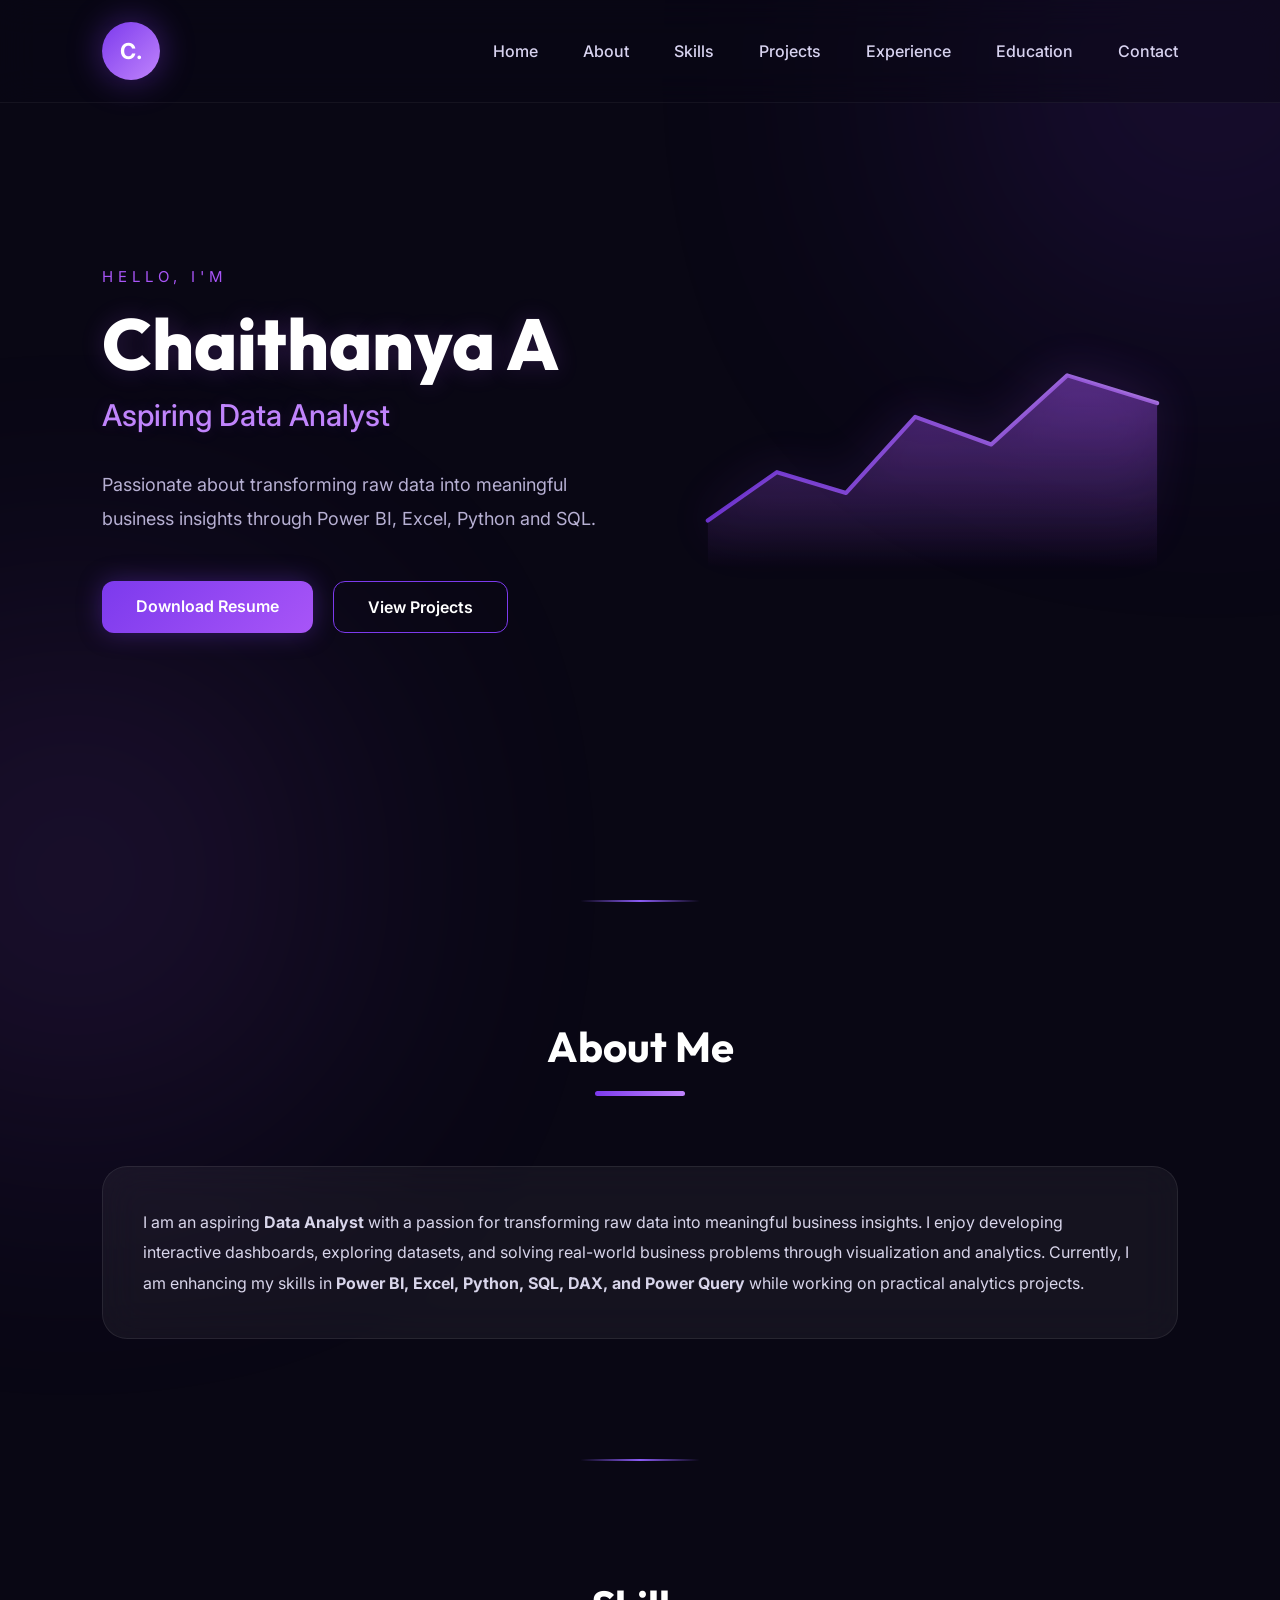
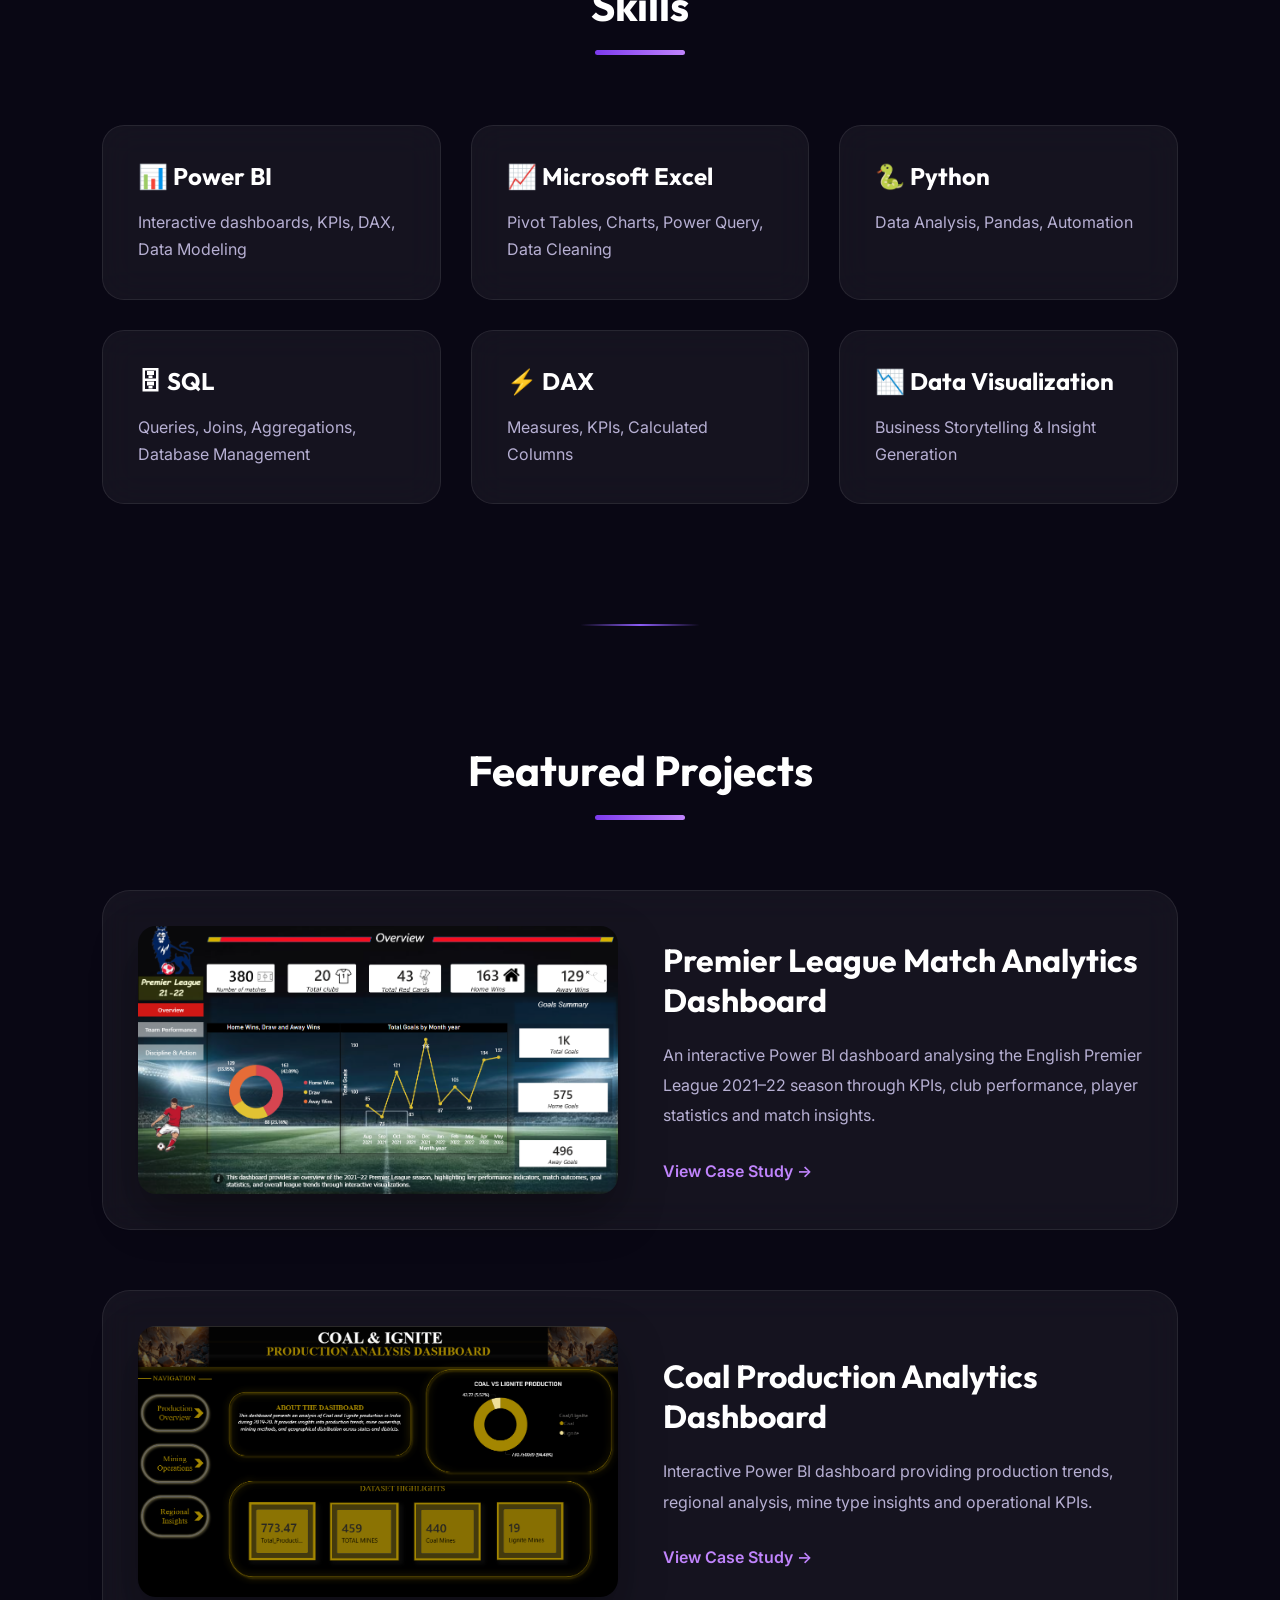
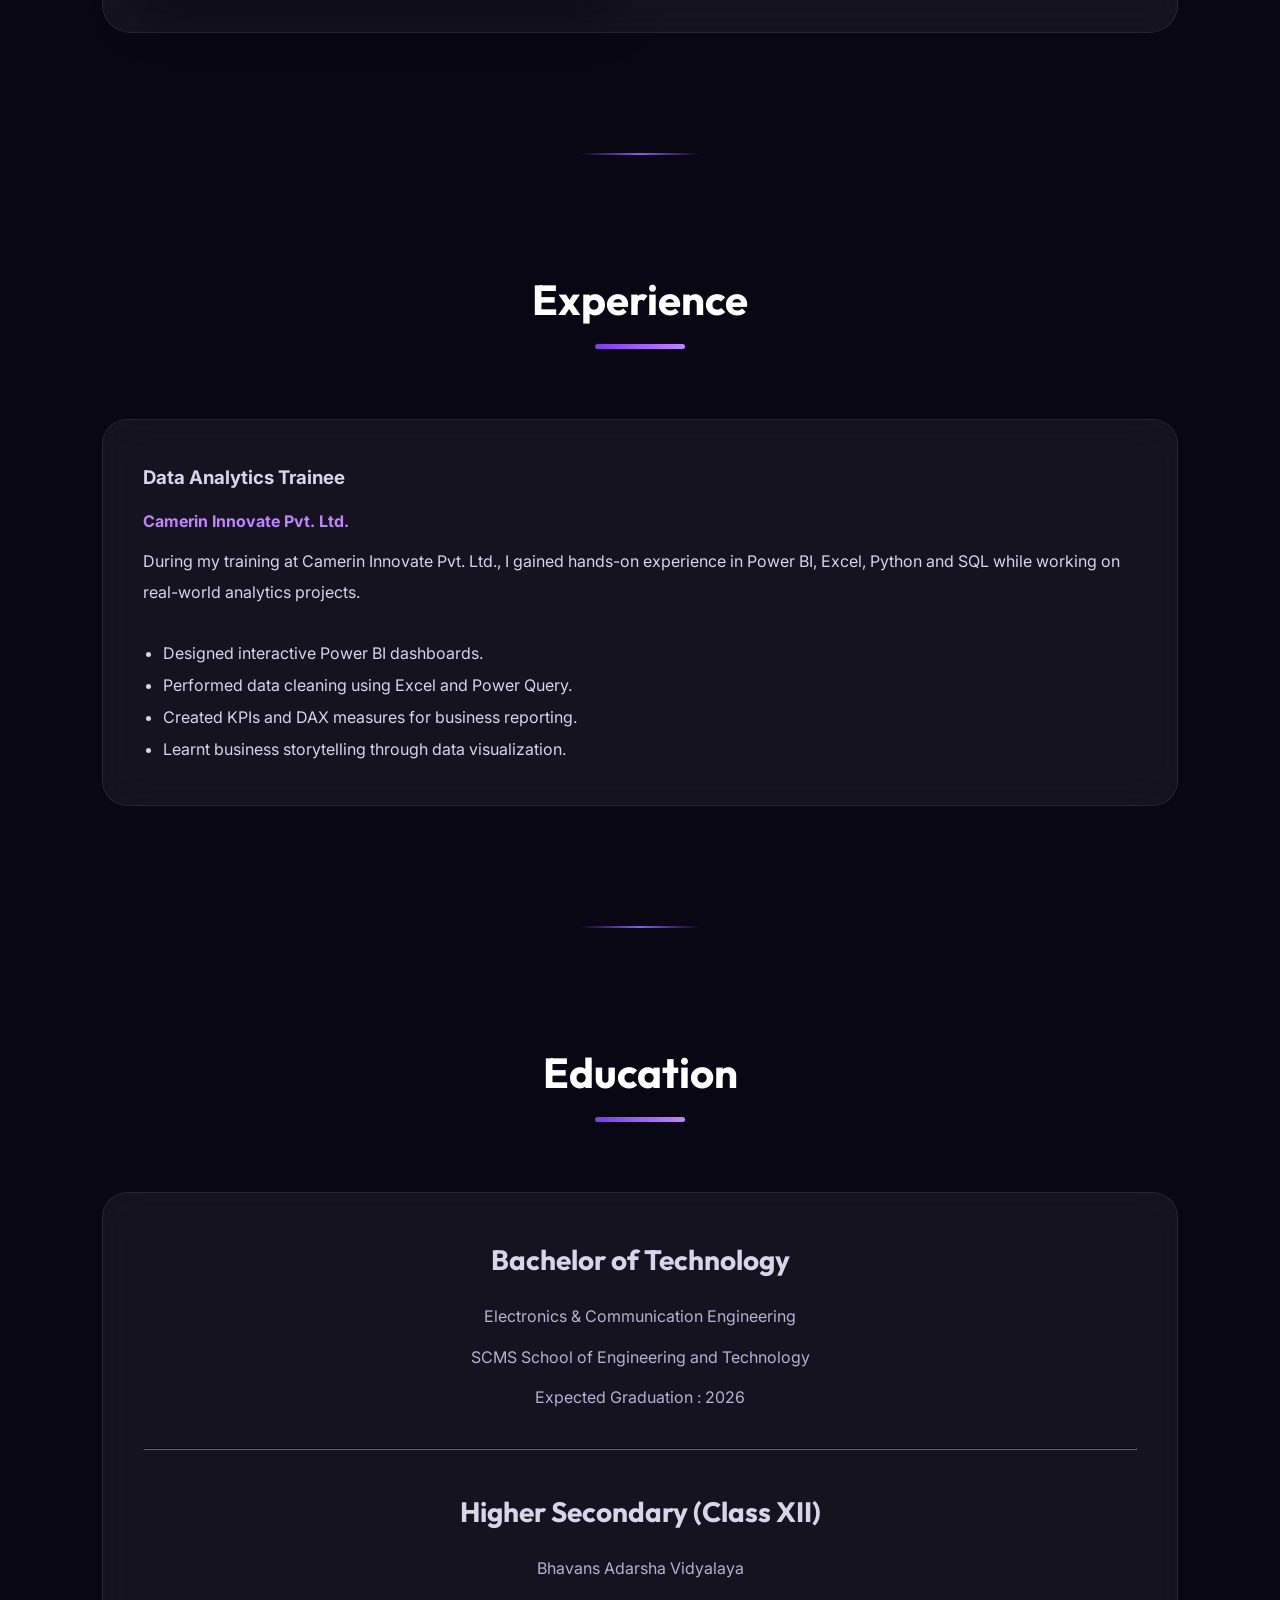
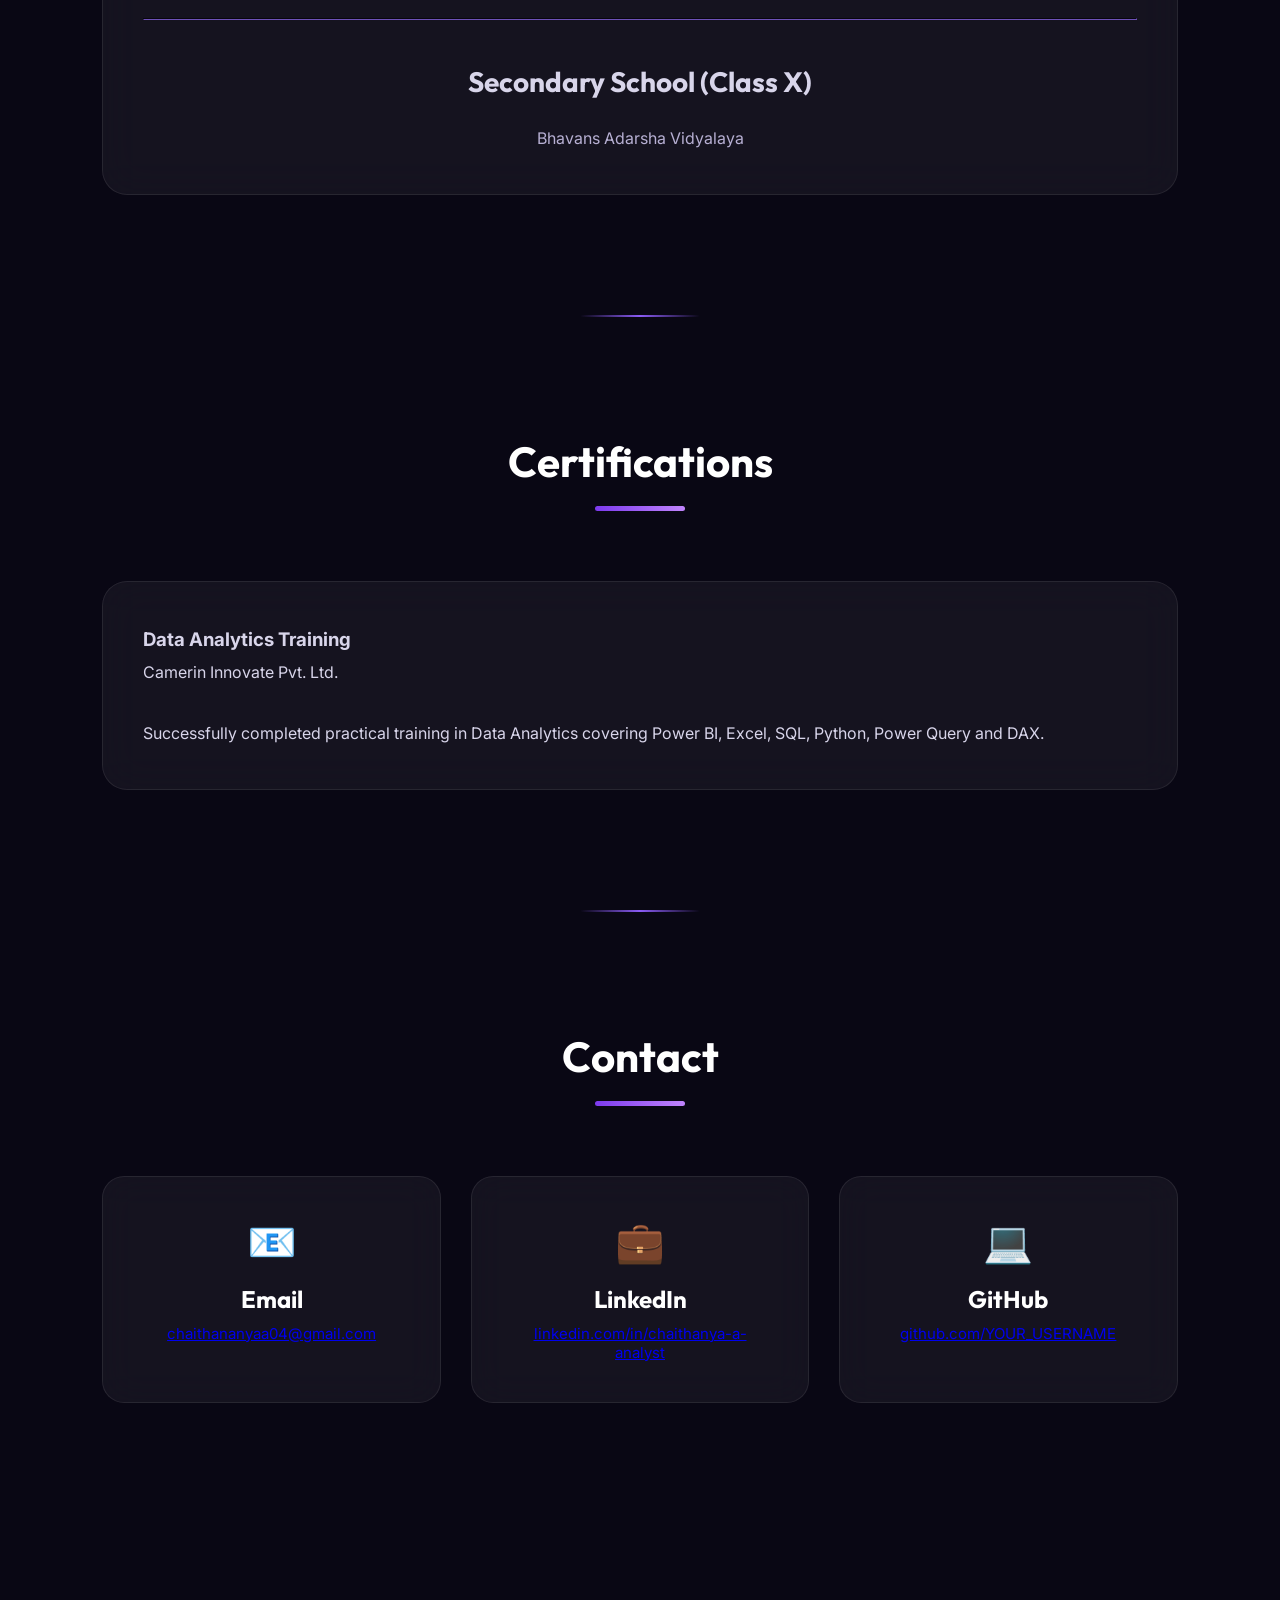
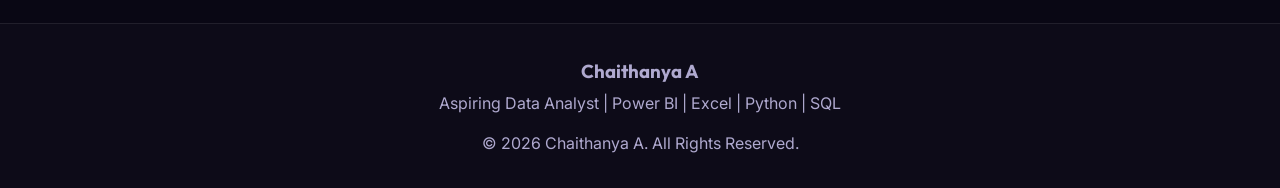
==== index.html @ 8595aa20 "Initial portfolio upload" ====
<!DOCTYPE html>
<html lang="en">

<head>

    <meta charset="UTF-8">
    <meta name="viewport" content="width=device-width, initial-scale=1.0">

    <title>Chaithanya A | Data Analytics Portfolio</title>

    <link rel="stylesheet" href="style.css">

    <link rel="preconnect" href="https://fonts.googleapis.com">
    <link rel="preconnect" href="https://fonts.gstatic.com" crossorigin>

    <link href="https://fonts.googleapis.com/css2?family=Outfit:wght@300;400;500;600;700;800&family=Inter:wght@300;400;500;600&display=swap" rel="stylesheet">

</head>

<body>

    <!-- Background Glow -->

    <div class="bg-glow glow1"></div>
    <div class="bg-glow glow2"></div>

    <!-- ==========================
            NAVIGATION
    =========================== -->

    <nav class="navbar">

        <div class="logo">
            <span>C.</span>
        </div>

        <ul class="nav-links">

            <li><a href="#hero">Home</a></li>

            <li><a href="#about">About</a></li>

            <li><a href="#skills">Skills</a></li>

            <li><a href="#projects">Projects</a></li>

            <li><a href="#experience">Experience</a></li>

            <li><a href="#education">Education</a></li>

            <li><a href="#contact">Contact</a></li>

        </ul>

    </nav>

    <!-- HERO -->

    <section class="hero" id="hero">

        <div class="hero-content">

            <p class="intro">

                HELLO, I'M

            </p>

            <h1>

                Chaithanya A

            </h1>

            <h2>

                Aspiring Data Analyst

            </h2>

            <p class="hero-text">

                Passionate about transforming raw data into meaningful
                business insights through Power BI, Excel, Python and SQL.

            </p>

            <div class="hero-buttons">

                <a href="resume/Resume.pdf" download class="btn-primary">

                    Download Resume

                </a>

                <a href="#projects" class="btn-secondary">

                    View Projects

                </a>

            </div>

        </div>

        <!-- Analytics Graph -->

        <div class="hero-graph">

            <svg viewBox="0 0 700 350">

                <defs>

                    <linearGradient id="lineGradient" x1="0%" y1="0%" x2="100%" y2="0%">

                        <stop offset="0%" stop-color="#7C3AED"/>

                        <stop offset="100%" stop-color="#C084FC"/>

                    </linearGradient>

                    <linearGradient id="areaGradient" x1="0%" y1="0%" x2="0%" y2="100%">

                        <stop offset="0%" stop-color="#A855F7" stop-opacity=".5"/>

                        <stop offset="100%" stop-color="#A855F7" stop-opacity="0"/>

                    </linearGradient>

                </defs>

                <path

                d="M20 280
                L120 210
                L220 240
                L320 130
                L430 170
                L540 70
                L670 110"

                fill="none"

                stroke="url(#lineGradient)"

                stroke-width="6"

                stroke-linecap="round"

                stroke-linejoin="round"/>

                <path

                d="M20 280
                L120 210
                L220 240
                L320 130
                L430 170
                L540 70
                L670 110
                L670 350
                L20 350
                Z"

                fill="url(#areaGradient)"/>

            </svg>

        </div>

    </section>
        <!-- ==========================
            ABOUT
    =========================== -->

    <section class="section" id="about">

        <h2 class="section-title">
            About Me
        </h2>

        <div class="glass-card">

            <p>

                I am an aspiring <strong>Data Analyst</strong> with a passion for
                transforming raw data into meaningful business insights. I enjoy
                developing interactive dashboards, exploring datasets, and solving
                real-world business problems through visualization and analytics.

                Currently, I am enhancing my skills in <strong>Power BI, Excel,
                Python, SQL, DAX, and Power Query</strong> while working on
                practical analytics projects.

            </p>

        </div>

    </section>



    <!-- ==========================
            SKILLS
    =========================== -->

    <section class="section" id="skills">

        <h2 class="section-title">

            Skills

        </h2>

        <div class="skills-grid">

            <div class="skill-card">

                <h3>📊 Power BI</h3>

                <p>

                    Interactive dashboards, KPIs, DAX, Data Modeling

                </p>

            </div>

            <div class="skill-card">

                <h3>📈 Microsoft Excel</h3>

                <p>

                    Pivot Tables, Charts, Power Query, Data Cleaning

                </p>

            </div>

            <div class="skill-card">

                <h3>🐍 Python</h3>

                <p>

                    Data Analysis, Pandas, Automation

                </p>

            </div>

            <div class="skill-card">

                <h3>🗄 SQL</h3>

                <p>

                    Queries, Joins, Aggregations, Database Management

                </p>

            </div>

            <div class="skill-card">

                <h3>⚡ DAX</h3>

                <p>

                    Measures, KPIs, Calculated Columns

                </p>

            </div>

            <div class="skill-card">

                <h3>📉 Data Visualization</h3>

                <p>

                    Business Storytelling & Insight Generation

                </p>

            </div>

        </div>

    </section>



    <!-- ==========================
            PROJECTS
    =========================== -->

    <section class="section" id="projects">

        <h2 class="section-title">

            Featured Projects

        </h2>

        <div class="projects">

            <!-- Premier League -->

            <div class="project-card">

                <img src="images/p11.png" alt="Premier League Dashboard">

                <div class="project-content">

                    <h3>

                        Premier League Match Analytics Dashboard

                    </h3>

                    <p>

                        An interactive Power BI dashboard analysing the English
                        Premier League 2021–22 season through KPIs, club
                        performance, player statistics and match insights.

                    </p>

                    <a href="premier.html">

                        View Case Study →

                    </a>

                </div>

            </div>



            <!-- Coal Dashboard -->

            <div class="project-card">

                <img src="images/p21.png" alt="Coal Dashboard">

                <div class="project-content">

                    <h3>

                        Coal Production Analytics Dashboard

                    </h3>

                    <p>

                        Interactive Power BI dashboard providing production
                        trends, regional analysis, mine type insights and
                        operational KPIs.

                    </p>

                    <a href="coal.html">

                        View Case Study →

                    </a>

                </div>

            </div>

        </div>

    </section>
        <!-- ==========================
            EXPERIENCE
    =========================== -->

    <section class="section" id="experience">

        <h2 class="section-title">
            Experience
        </h2>

        <div class="glass-card">

            <h3>Data Analytics Trainee</h3>

            <h4 style="color:#C084FC; margin:10px 0;">
                Camerin Innovate Pvt. Ltd.
            </h4>

            <p>

                During my training at Camerin Innovate Pvt. Ltd., I gained hands-on
                experience in Power BI, Excel, Python and SQL while working on
                real-world analytics projects.

            </p>

            <br>

            <ul style="line-height:2; padding-left:20px;">

                <li>Designed interactive Power BI dashboards.</li>

                <li>Performed data cleaning using Excel and Power Query.</li>

                <li>Created KPIs and DAX measures for business reporting.</li>

                <li>Learnt business storytelling through data visualization.</li>

            </ul>

        </div>

    </section>



    <!-- ==========================
            EDUCATION
    =========================== -->

    <section class="section" id="education">

        <h2 class="section-title">
            Education
        </h2>

        <div class="glass-card">

            <h3>Bachelor of Technology</h3>

            <p>
                Electronics & Communication Engineering
            </p>

            <p>
                SCMS School of Engineering and Technology
            </p>

            <p>
                Expected Graduation : 2026
            </p>

            <hr style="margin:35px 0; border-color:#3b2c63;">

            <h3>Higher Secondary (Class XII)</h3>

            <p>
                Bhavans Adarsha Vidyalaya
            </p>

            <hr style="margin:35px 0; border-color:#3b2c63;">

            <h3>Secondary School (Class X)</h3>

            <p>
                Bhavans Adarsha Vidyalaya
            </p>

        </div>

    </section>



    <!-- ==========================
            CERTIFICATIONS
    =========================== -->

    <section class="section" id="certifications">

        <h2 class="section-title">
            Certifications
        </h2>

        <div class="glass-card">

            <h3>Data Analytics Training</h3>

            <p>
                Camerin Innovate Pvt. Ltd.
            </p>

            <br>

            <p>

                Successfully completed practical training in Data Analytics
                covering Power BI, Excel, SQL, Python,
                Power Query and DAX.

            </p>

        </div>

    </section>



    <!-- ==========================
            CONTACT
    =========================== -->

    <section class="section" id="contact">

        <h2 class="section-title">
            Contact
        </h2>

        <div class="contact-grid">

            <div class="contact-card">

                📧

                <h3>Email</h3>

                <p>

                    <a href="mailto:chaithananyaa04@gmail.com">

                        chaithananyaa04@gmail.com

                    </a>

                </p>

            </div>

            <div class="contact-card">

                💼

                <h3>LinkedIn</h3>

                <p>

                    <a href="https://www.linkedin.com/in/chaithanya-a-analyst"
                       target="_blank">

                        linkedin.com/in/chaithanya-a-analyst

                    </a>

                </p>

            </div>

            <div class="contact-card">

                💻

                <h3>GitHub</h3>

                <p>

                    <a href="https://github.com/YOUR_USERNAME"
                       target="_blank">

                        github.com/YOUR_USERNAME

                    </a>

                </p>

            </div>

        </div>

    </section>



    <!-- ==========================
            FOOTER
    =========================== -->

    <footer>

        <h3 style="font-family:'Outfit',sans-serif; margin-bottom:10px;">

            Chaithanya A

        </h3>

        <p>

            Aspiring Data Analyst | Power BI | Excel | Python | SQL

        </p>

        <br>

        <p>

            © 2026 Chaithanya A. All Rights Reserved.

        </p>

    </footer>

    <script src="script.js"></script>

</body>

</html>
---- style.css ----
/* ===========================
   GOOGLE FONT RESET
=========================== */

*{
    margin:0;
    padding:0;
    box-sizing:border-box;
}

html{
    scroll-behavior:smooth;
}

body{

    font-family:'Inter',sans-serif;

    background:#090714;

    color:#ffffff;

    overflow-x:hidden;

    position:relative;

}


/* ===========================
   CUSTOM SCROLLBAR
=========================== */

::-webkit-scrollbar{

    width:10px;

}

::-webkit-scrollbar-track{

    background:#0d0818;

}

::-webkit-scrollbar-thumb{

    background:#7C3AED;

    border-radius:20px;

}

::-webkit-scrollbar-thumb:hover{

    background:#A855F7;

}


/* ===========================
   BACKGROUND GLOW
=========================== */

.bg-glow{

    position:fixed;

    border-radius:50%;

    filter:blur(150px);

    opacity:.18;

    z-index:-2;

}

.glow1{

    width:500px;

    height:500px;

    background:#7C3AED;

    top:-180px;

    right:-180px;

}

.glow2{

    width:450px;

    height:450px;

    background:#A855F7;

    bottom:-200px;

    left:-150px;

}


/* ===========================
   NAVBAR
=========================== */

.navbar{

    position:fixed;

    top:0;

    left:0;

    width:100%;

    padding:22px 8%;

    display:flex;

    justify-content:space-between;

    align-items:center;

    backdrop-filter:blur(18px);

    background:rgba(9,7,20,.45);

    border-bottom:1px solid rgba(255,255,255,.05);

    z-index:999;

}

.logo{

    width:58px;

    height:58px;

    border-radius:50%;

    display:flex;

    justify-content:center;

    align-items:center;

    font-size:22px;

    font-weight:700;

    color:white;

    background:linear-gradient(135deg,#7C3AED,#C084FC);

    box-shadow:

    0 0 35px rgba(124,58,237,.45);

}

.nav-links{

    display:flex;

    gap:45px;

    list-style:none;

}

.nav-links a{

    color:#d8d3f0;

    text-decoration:none;

    font-weight:500;

    transition:.35s;

}

.nav-links a:hover{

    color:#C084FC;

}


/* ===========================
   HERO
=========================== */

.hero{

    min-height:100vh;

    display:flex;

    justify-content:space-between;

    align-items:center;

    padding:0 8%;

    position:relative;

}

.hero-content{

    width:48%;

}

.intro{

    color:#A855F7;

    letter-spacing:5px;

    margin-bottom:20px;

    font-size:15px;

}

.hero h1{

    font-family:'Outfit',sans-serif;

    font-size:72px;

    font-weight:800;

    line-height:1.05;

}

.hero h2{

    margin-top:15px;

    font-size:30px;

    color:#C084FC;

    font-weight:500;

}

.hero-text{

    margin-top:35px;

    color:#B7B0D3;

    line-height:1.9;

    font-size:18px;

    max-width:550px;

}


/* ===========================
   BUTTONS
=========================== */

.hero-buttons{

    display:flex;

    gap:20px;

    margin-top:45px;

}

.btn-primary{

    text-decoration:none;

    padding:15px 34px;

    border-radius:12px;

    color:white;

    font-weight:600;

    background:linear-gradient(135deg,#7C3AED,#A855F7);

    transition:.35s;

    box-shadow:

    0 0 25px rgba(124,58,237,.35);

}

.btn-primary:hover{

    transform:translateY(-6px);

    box-shadow:

    0 0 45px rgba(124,58,237,.6);

}

.btn-secondary{

    text-decoration:none;

    padding:15px 34px;

    border-radius:12px;

    color:white;

    font-weight:600;

    border:1px solid #7C3AED;

    transition:.35s;

}

.btn-secondary:hover{

    background:#7C3AED;

    transform:translateY(-6px);

}


/* ===========================
   ANALYTICS GRAPH
=========================== */

.hero-graph{

    width:45%;

    animation:float 6s ease-in-out infinite;

}

.hero-graph svg{

    width:100%;

    opacity:.85;

    filter:

    drop-shadow(0 0 25px rgba(168,85,247,.4));

}


/* ===========================
   GLASS CARD
=========================== */

.glass-card{

    background:rgba(255,255,255,.05);

    border:1px solid rgba(255,255,255,.08);

    backdrop-filter:blur(20px);

    border-radius:25px;

    padding:40px;

    color:#D8D5EA;

    line-height:1.9;

    transition:.4s;

}

.glass-card:hover{

    transform:translateY(-10px);

    border-color:#A855F7;

    box-shadow:

    0 0 35px rgba(124,58,237,.25);

}


/* ===========================
   SECTION
=========================== */

.section{

    padding:120px 8%;

}

.section-title{

    text-align:center;

    font-size:42px;

    font-family:'Outfit',sans-serif;

    margin-bottom:70px;

    position:relative;

}

.section-title::after{

    content:"";

    width:90px;

    height:5px;

    border-radius:30px;

    background:linear-gradient(to right,#7C3AED,#C084FC);

    display:block;

    margin:18px auto;

}


/* ===========================
   FLOAT ANIMATION
=========================== */

@keyframes float{

0%{

transform:translateY(0px);

}

50%{

transform:translateY(-18px);

}

100%{

transform:translateY(0px);

}

}
/* ==========================================
        PART 2B
   Skills | Projects | Contact | Footer
==========================================*/


/*=========================
        SKILLS
==========================*/

.skills-grid{

    display:grid;

    grid-template-columns:repeat(auto-fit,minmax(260px,1fr));

    gap:30px;

    margin-top:40px;

}

.skill-card{

    background:rgba(255,255,255,.05);

    backdrop-filter:blur(18px);

    border:1px solid rgba(255,255,255,.08);

    border-radius:22px;

    padding:35px;

    transition:.4s;

    cursor:pointer;

}

.skill-card:hover{

    transform:translateY(-12px);

    border-color:#A855F7;

    box-shadow:
    0 0 35px rgba(168,85,247,.25);

}

.skill-card h3{

    font-family:'Outfit',sans-serif;

    font-size:24px;

    margin-bottom:18px;

}

.skill-card p{

    color:#B7B0D3;

    line-height:1.7;

}


/*=========================
      PROJECT SECTION
==========================*/

.projects{

    display:flex;

    flex-direction:column;

    gap:60px;

}

.project-card{

    display:grid;

    grid-template-columns:1fr 1fr;

    gap:45px;

    align-items:center;

    background:rgba(255,255,255,.05);

    backdrop-filter:blur(18px);

    border:1px solid rgba(255,255,255,.08);

    border-radius:28px;

    padding:35px;

    transition:.45s;

}

.project-card:hover{

    transform:translateY(-10px);

    border-color:#8B5CF6;

    box-shadow:
    0 0 40px rgba(124,58,237,.22);

}

.project-card img{

    width:100%;

    border-radius:18px;

    transition:.5s;

}

.project-card:hover img{

    transform:scale(1.03);

}

.project-content h3{

    font-size:32px;

    font-family:'Outfit',sans-serif;

    margin-bottom:20px;

}

.project-content p{

    color:#B7B0D3;

    line-height:1.9;

    margin-bottom:30px;

}

.project-content a{

    display:inline-block;

    text-decoration:none;

    color:#C084FC;

    font-weight:600;

    transition:.3s;

}

.project-content a:hover{

    color:white;

    transform:translateX(8px);

}


/*=========================
      EDUCATION
==========================*/

#education .glass-card{

    text-align:center;

}

#education h3{

    font-size:28px;

    margin-bottom:15px;

    font-family:'Outfit',sans-serif;

}

#education p{

    color:#B7B0D3;

    margin-top:10px;

}


/*=========================
      CONTACT
==========================*/

.contact-grid{

    display:grid;

    grid-template-columns:repeat(auto-fit,minmax(250px,1fr));

    gap:30px;

}

.contact-card{

    background:rgba(255,255,255,.05);

    border:1px solid rgba(255,255,255,.08);

    backdrop-filter:blur(18px);

    border-radius:22px;

    padding:40px;

    text-align:center;

    transition:.4s;

    font-size:40px;

}

.contact-card:hover{

    transform:translateY(-10px);

    border-color:#A855F7;

    box-shadow:
    0 0 30px rgba(124,58,237,.3);

}

.contact-card h3{

    margin-top:18px;

    margin-bottom:10px;

    font-family:'Outfit',sans-serif;

    font-size:24px;

}

.contact-card p{

    font-size:15px;

    color:#B7B0D3;

    word-break:break-word;

}


/*=========================
        FOOTER
==========================*/

footer{

    margin-top:100px;

    padding:35px;

    text-align:center;

    border-top:1px solid rgba(255,255,255,.08);

    color:#AFA9CF;

    background:rgba(255,255,255,.02);

}


/*=========================
      IMAGE EFFECTS
==========================*/

img{

    max-width:100%;

    display:block;

}


/*=========================
      SELECTION COLOR
==========================*/

::selection{

    background:#A855F7;

    color:white;

}
/*==========================================
            PART 2C
Responsive | Animations | Final Polish
==========================================*/


/*=========================
      FADE IN ANIMATION
==========================*/

.fade-in{

    opacity:0;

    transform:translateY(40px);

    transition:1s ease;

}

.fade-in.show{

    opacity:1;

    transform:translateY(0);

}


/*=========================
      HOVER EFFECTS
==========================*/

.skill-card,
.project-card,
.contact-card,
.glass-card{

    transition:
    transform .45s ease,
    box-shadow .45s ease,
    border-color .45s ease;

}

.project-card:hover{

    transform:translateY(-12px) scale(1.01);

}

.skill-card:hover{

    transform:translateY(-12px);

}

.contact-card:hover{

    transform:translateY(-10px);

}

.glass-card:hover{

    transform:translateY(-10px);

}


/*=========================
      NAVBAR EFFECT
==========================*/

.navbar{

    transition:
    background .4s,
    padding .4s,
    box-shadow .4s;

}

.navbar.scrolled{

    background:rgba(12,10,26,.9);

    box-shadow:
    0 10px 30px rgba(0,0,0,.35);

}


/*=========================
      BUTTON EFFECTS
==========================*/

.btn-primary,
.btn-secondary{

    position:relative;

    overflow:hidden;

}

.btn-primary::before,
.btn-secondary::before{

    content:"";

    position:absolute;

    width:0;

    height:100%;

    top:0;

    left:0;

    background:rgba(255,255,255,.12);

    transition:.45s;

}

.btn-primary:hover::before,
.btn-secondary:hover::before{

    width:100%;

}


/*=========================
      IMAGE SHADOW
==========================*/

.project-card img{

    box-shadow:

    0 20px 45px rgba(0,0,0,.35);

}


/*=========================
      SECTION SPACING
==========================*/

.section{

    position:relative;

}

.section::before{

    content:"";

    position:absolute;

    top:0;

    left:50%;

    transform:translateX(-50%);

    width:120px;

    height:2px;

    background:linear-gradient(

        to right,

        transparent,

        #8B5CF6,

        transparent

    );

}


/*=========================
      HERO GLOW
==========================*/

.hero h1{

    text-shadow:

    0 0 25px rgba(168,85,247,.2);

}

.hero h2{

    text-shadow:

    0 0 15px rgba(168,85,247,.15);

}


/*=========================
      LINK EFFECT
==========================*/

a{

    transition:.3s;

}


/*=========================
      MOBILE
==========================*/

@media(max-width:1100px){

.hero{

flex-direction:column;

justify-content:center;

text-align:center;

padding-top:120px;

}

.hero-content{

width:100%;

}

.hero-graph{

width:90%;

margin-top:70px;

}

.hero-buttons{

justify-content:center;

}

.project-card{

grid-template-columns:1fr;

}

.nav-links{

gap:20px;

}

}


@media(max-width:768px){

.navbar{

padding:18px 6%;

}

.nav-links{

display:none;

}

.hero h1{

font-size:48px;

}

.hero h2{

font-size:24px;

}

.hero-text{

font-size:16px;

}

.section{

padding:90px 6%;

}

.section-title{

font-size:34px;

}

.skills-grid{

grid-template-columns:1fr;

}

.contact-grid{

grid-template-columns:1fr;

}

.project-content h3{

font-size:26px;

}

}


@media(max-width:500px){

.hero h1{

font-size:38px;

}

.hero-buttons{

flex-direction:column;

}

.btn-primary,
.btn-secondary{

text-align:center;

width:100%;

}

.logo{

width:48px;

height:48px;

font-size:18px;

}

}


/*=========================
      SMOOTH GRAPH
==========================*/

.hero-graph path{

animation:graphFloat 7s ease-in-out infinite;

transform-origin:center;

}

@keyframes graphFloat{

0%{

transform:translateY(0px);

}

50%{

transform:translateY(-10px);

}

100%{

transform:translateY(0px);

}

}


/*=========================
      FINAL GLOW
==========================*/

.project-card:hover,
.skill-card:hover,
.contact-card:hover{

box-shadow:

0 0 40px rgba(168,85,247,.25),

0 0 80px rgba(168,85,247,.08);

}
/* ==========================
      PROJECT IMAGE
========================== */

.project-image{

    width:100%;

    border-radius:22px;

    margin:30px 0;

    border:2px solid rgba(255,255,255,.08);

    box-shadow:0 20px 50px rgba(0,0,0,.45);

    transition:.4s;

}

.project-image:hover{

    transform:scale(1.01);

    box-shadow:0 0 35px rgba(168,85,247,.3);

}
/* ==========================
   PROJECT SKILLS
========================== */

.project-skills-grid{

    display:grid;

    grid-template-columns:repeat(auto-fit,minmax(280px,1fr));

    gap:25px;

    margin-top:30px;

}

.project-skill-card{

    background:rgba(255,255,255,.05);

    border:1px solid rgba(255,255,255,.08);

    backdrop-filter:blur(18px);

    border-radius:18px;

    padding:30px;

    transition:.35s;

}

.project-skill-card:hover{

    transform:translateY(-8px);

    border-color:#A855F7;

}

.project-skill-card h3{

    font-size:24px;

    margin-bottom:15px;

    font-family:'Outfit',sans-serif;

    color:white;

}

.project-skill-card p{

    font-size:16px;

    line-height:1.8;

    color:#BDB6D8;

    font-weight:400;

}
.project-info{

display:grid;

grid-template-columns:repeat(4,1fr);

gap:25px;

text-align:center;

}

.project-info h4{

color:#C084FC;

margin-bottom:10px;

}

.project-info p{

color:white;

font-size:18px;

}
/* =====================================
        PROJECT HERO
===================================== */

.project-header{

text-align:center;

margin-top:40px;

margin-bottom:10px;

}

.project-header h1{

font-size:56px;

font-family:'Outfit',sans-serif;

font-weight:700;

margin:25px 0 15px;

line-height:1.2;

}

.project-subtitle{

font-size:20px;

color:#C7BEE8;

letter-spacing:1px;

margin-bottom:30px;

}

.project-badge{

display:inline-block;

padding:10px 22px;

background:rgba(124,58,237,.18);

border:1px solid #7C3AED;

border-radius:50px;

color:#C084FC;

font-size:14px;

font-weight:600;

letter-spacing:2px;

}

.project-divider{

width:180px;

height:4px;

margin:0 auto;

border-radius:50px;

background:linear-gradient(

90deg,

#7C3AED,

#C084FC

);

box-shadow:0 0 20px rgba(124,58,237,.5);

margin-top:25px;

}
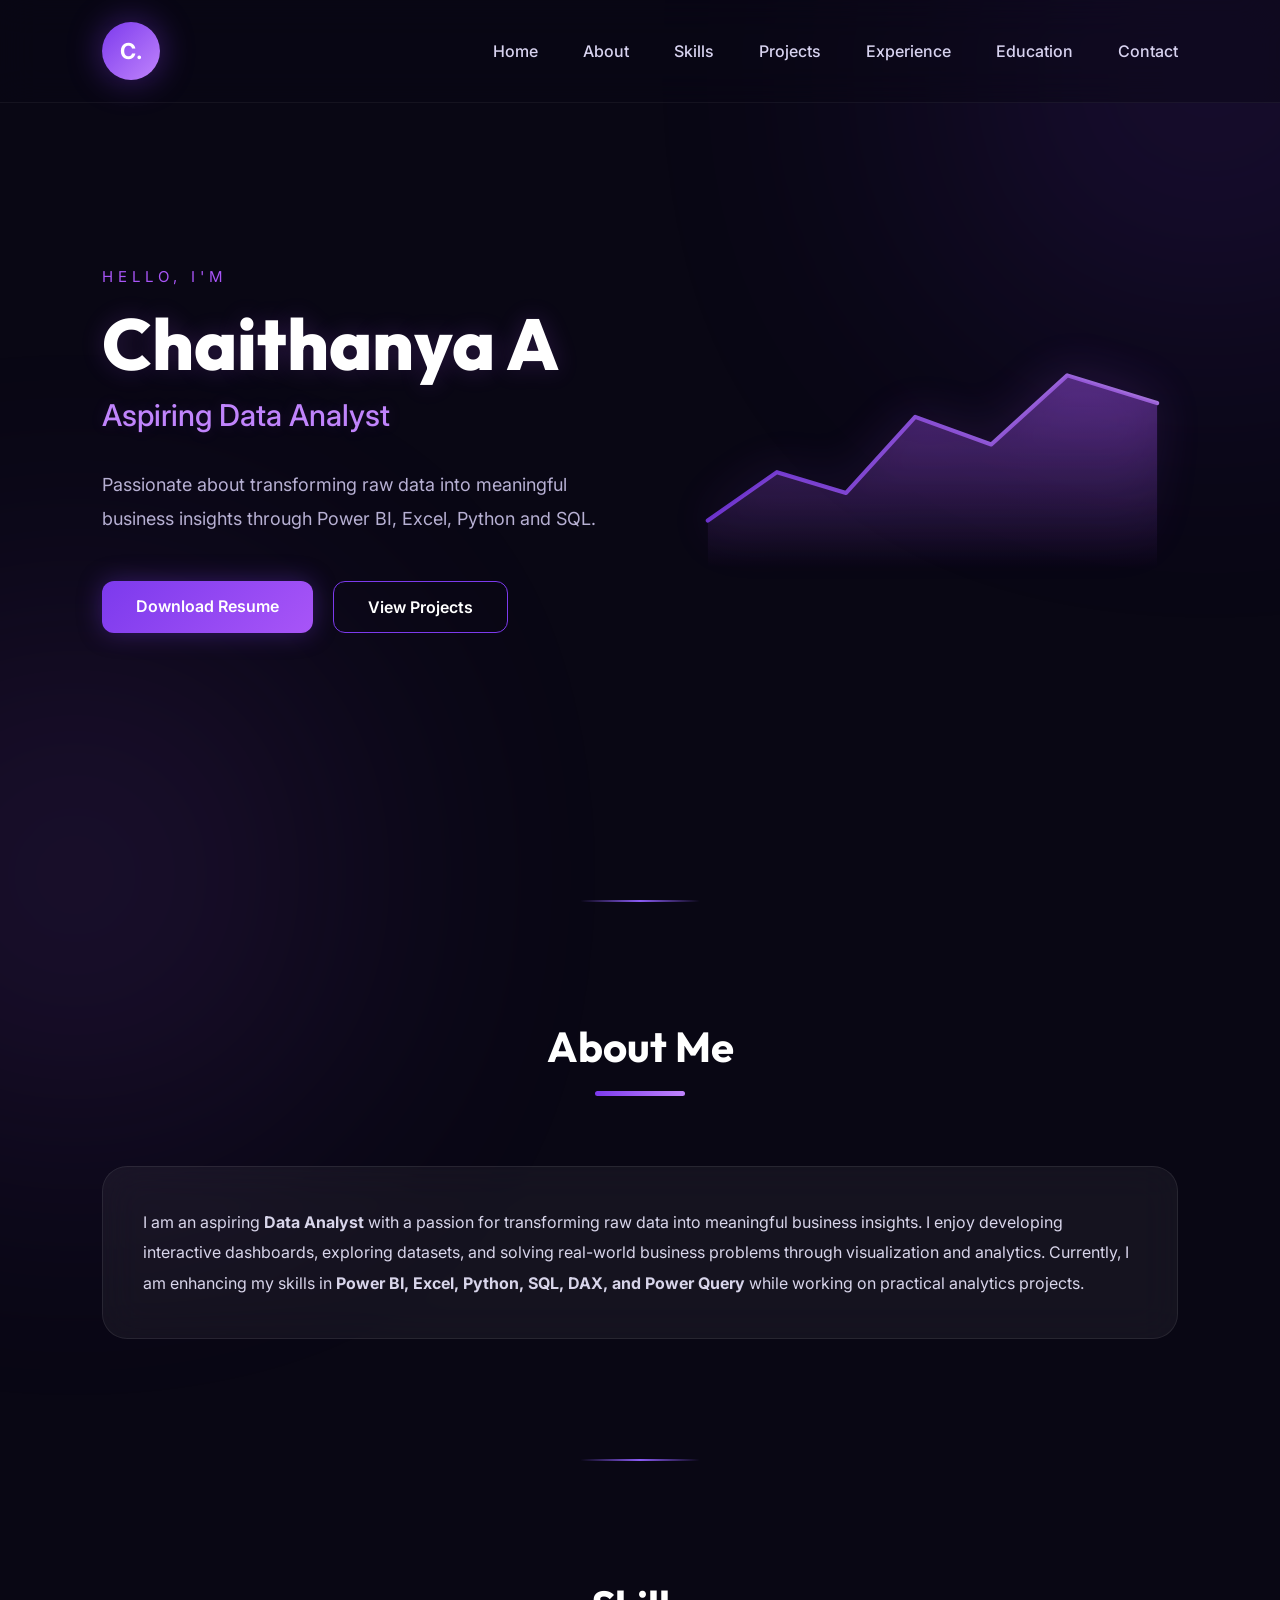
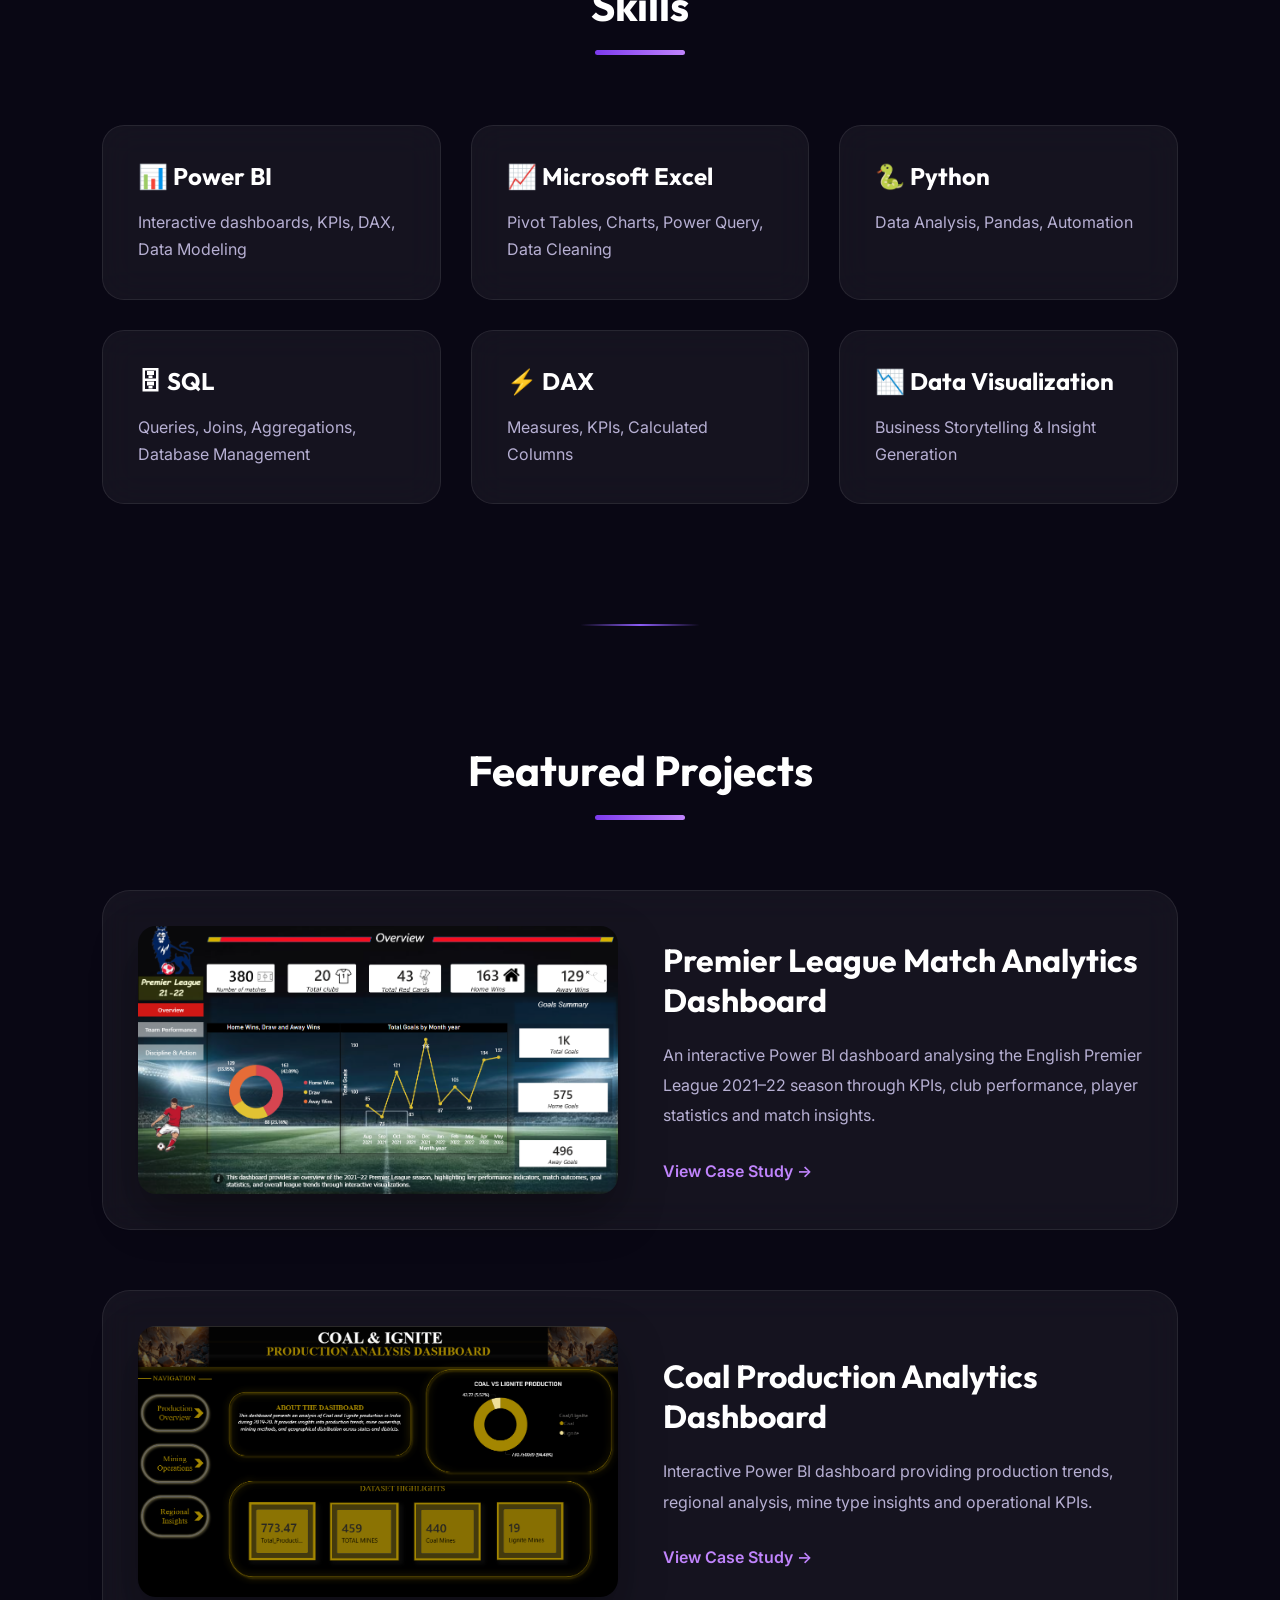
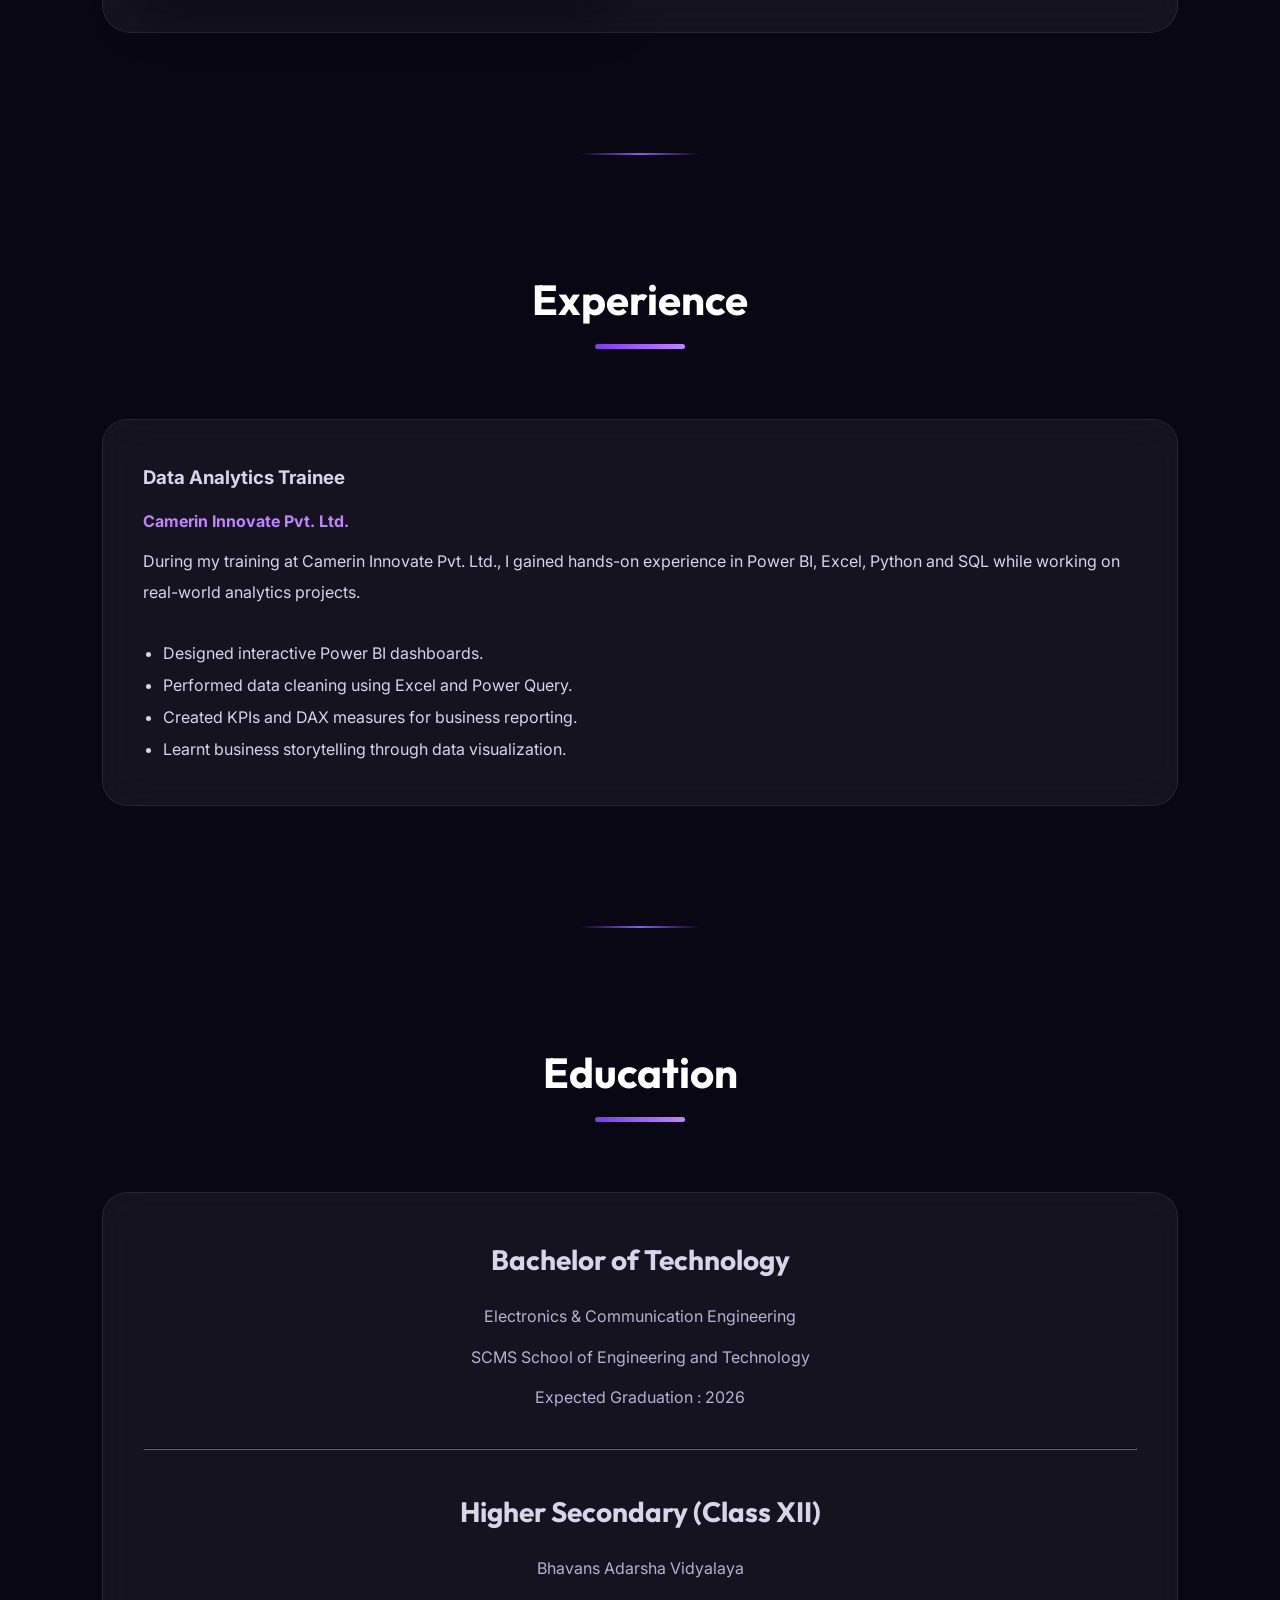
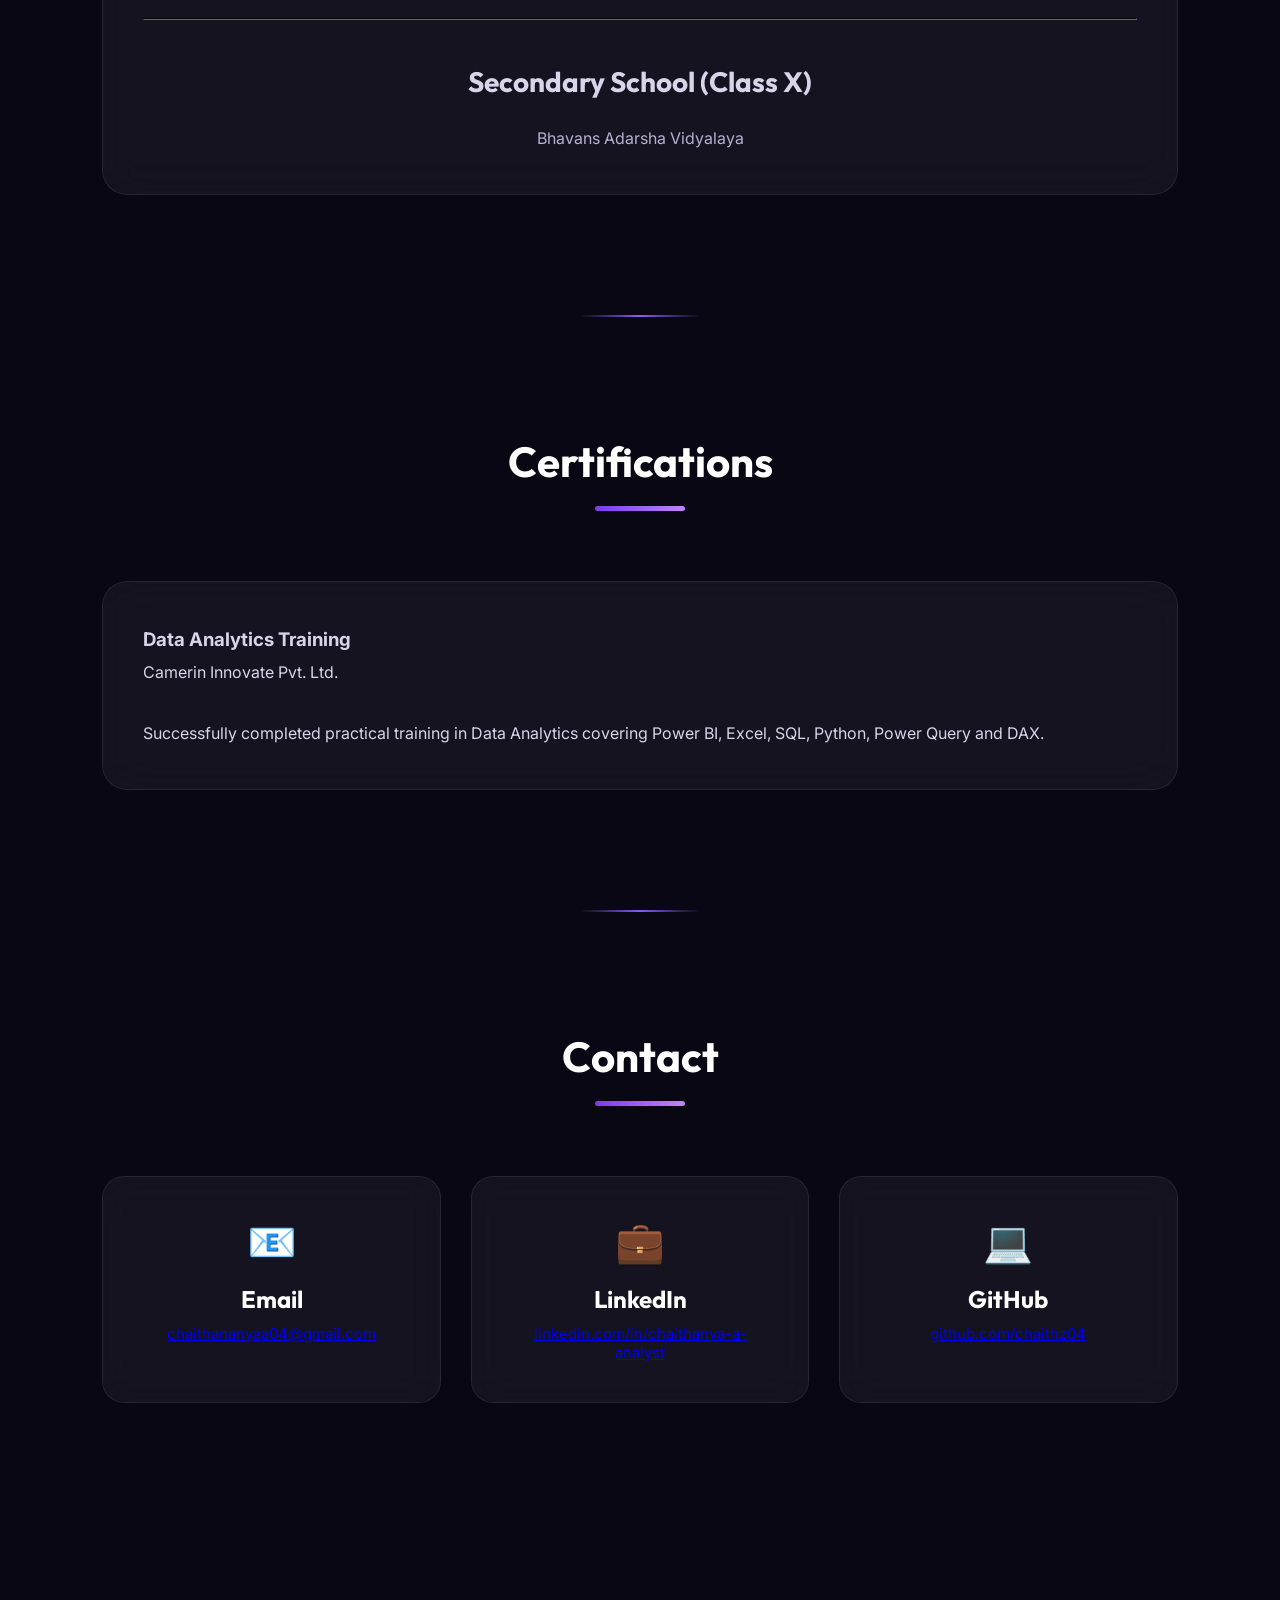
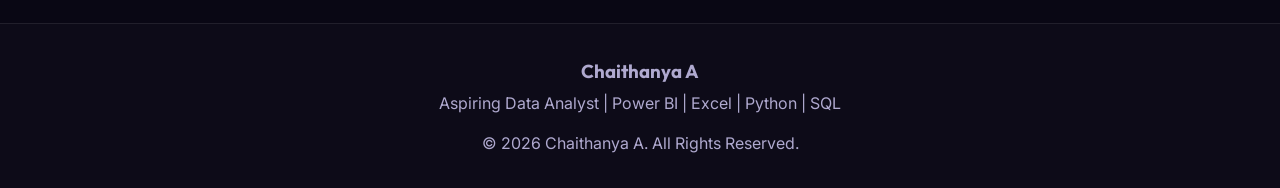
==== commit d7446c9e: "updated portfolio" ====
--- a/index.html
+++ b/index.html
@@ -560,10 +560,10 @@
 
                 <p>
 
-                    <a href="https://github.com/YOUR_USERNAME"
+                    <a href="https://github.com/chaithz04"
                        target="_blank">
 
-                        github.com/YOUR_USERNAME
+                        github.com/chaithz04
 
                     </a>
 
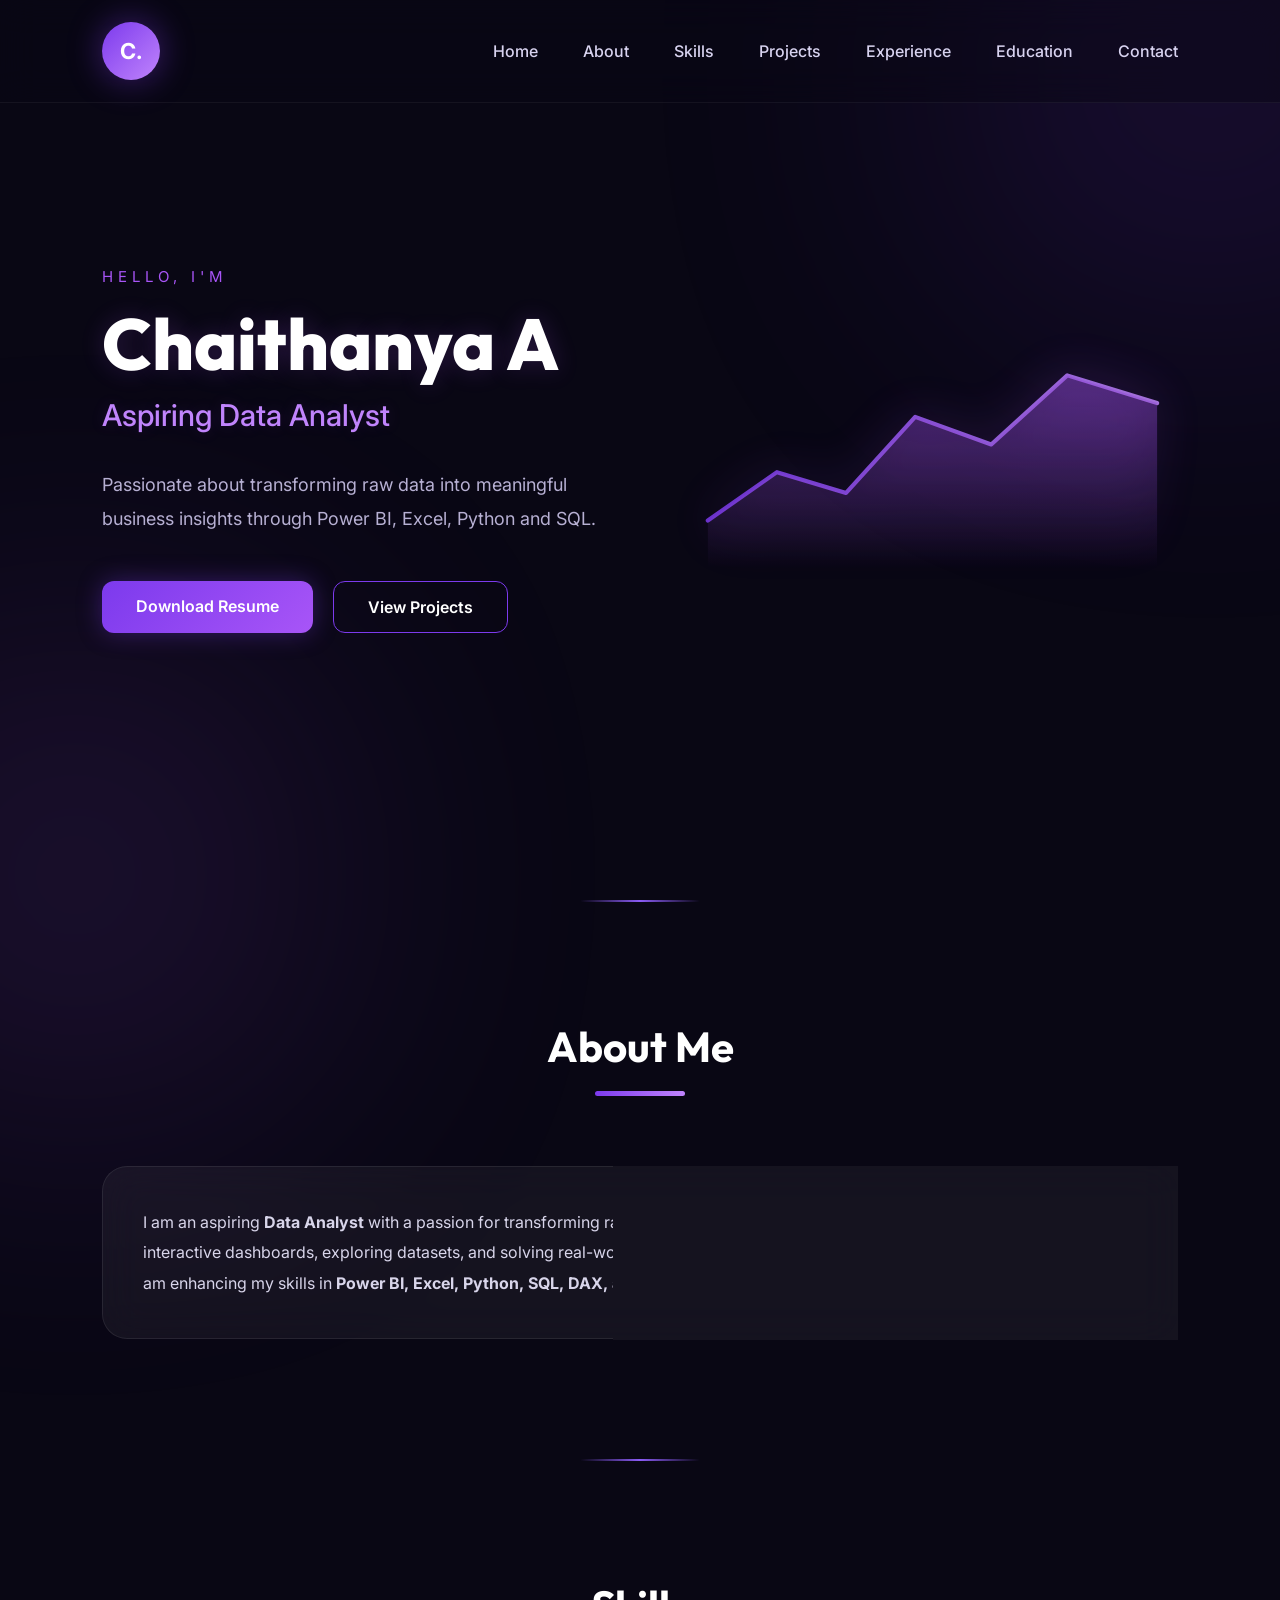
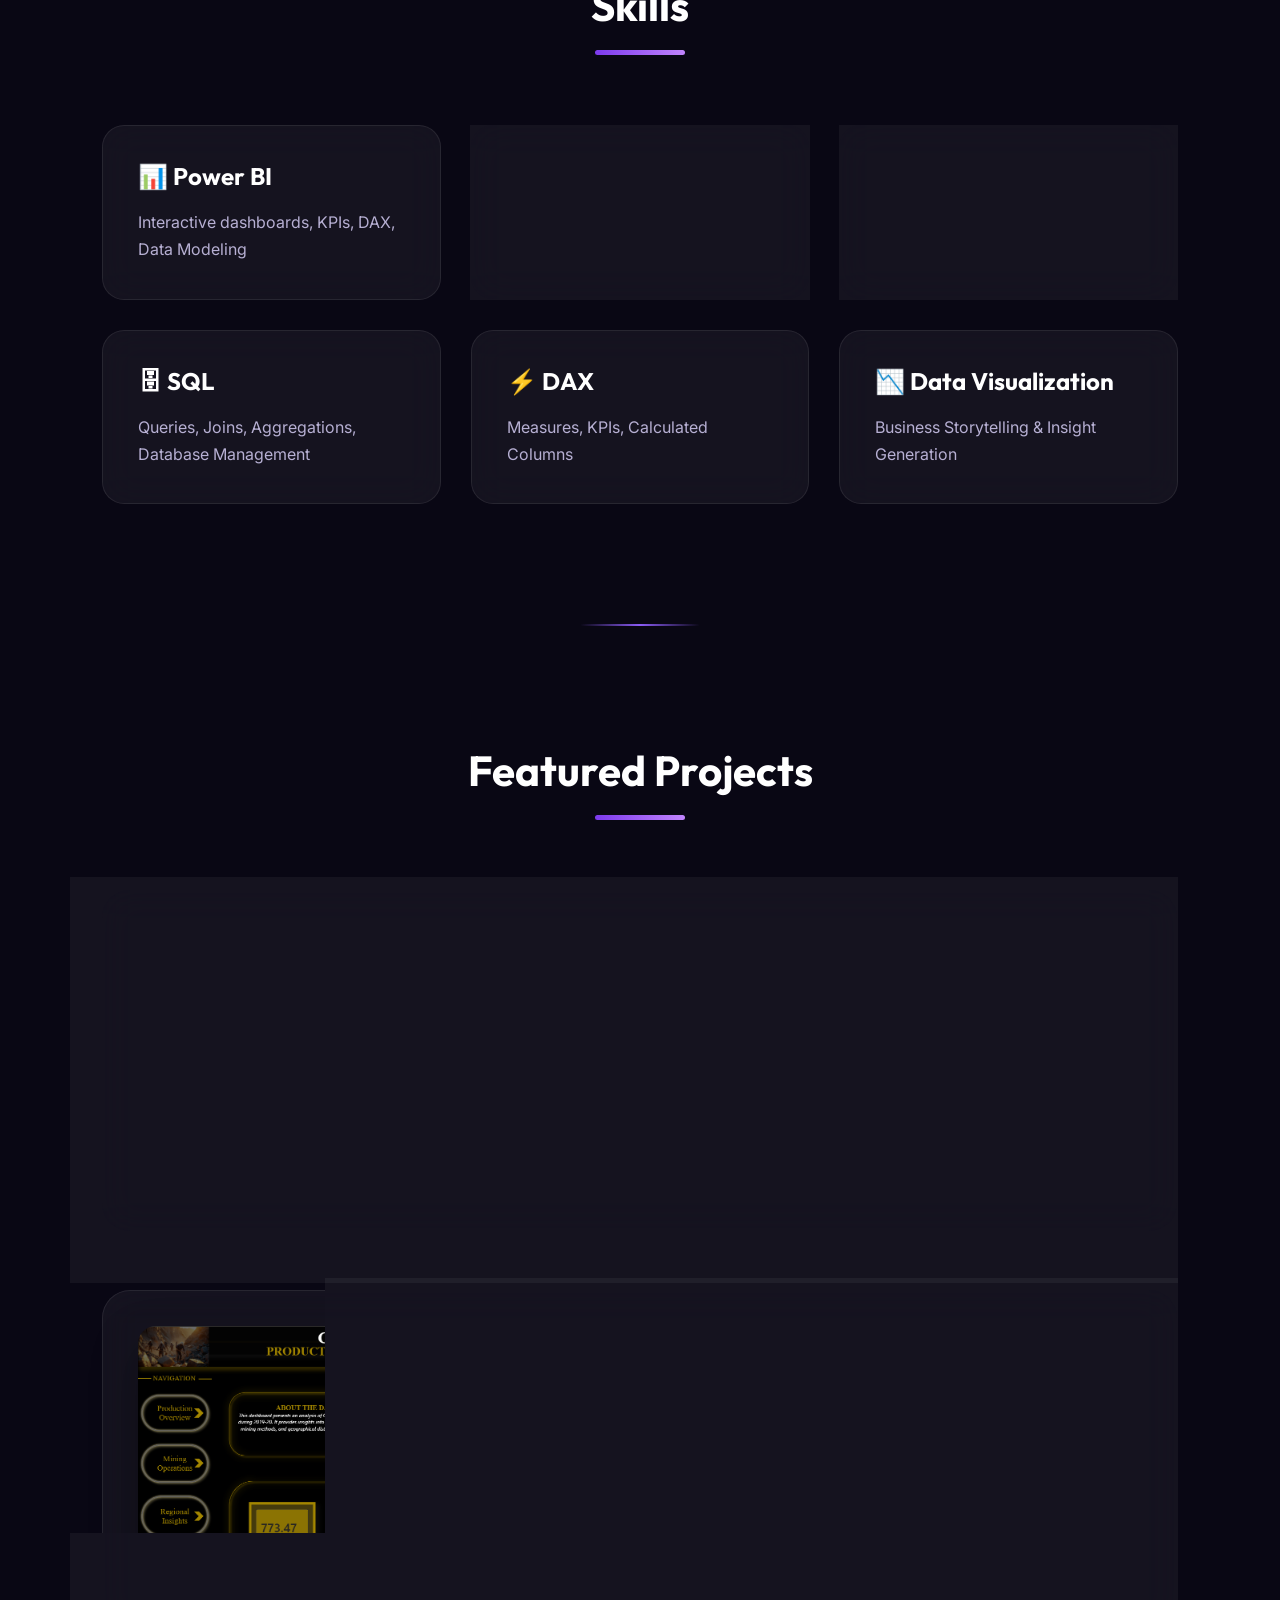
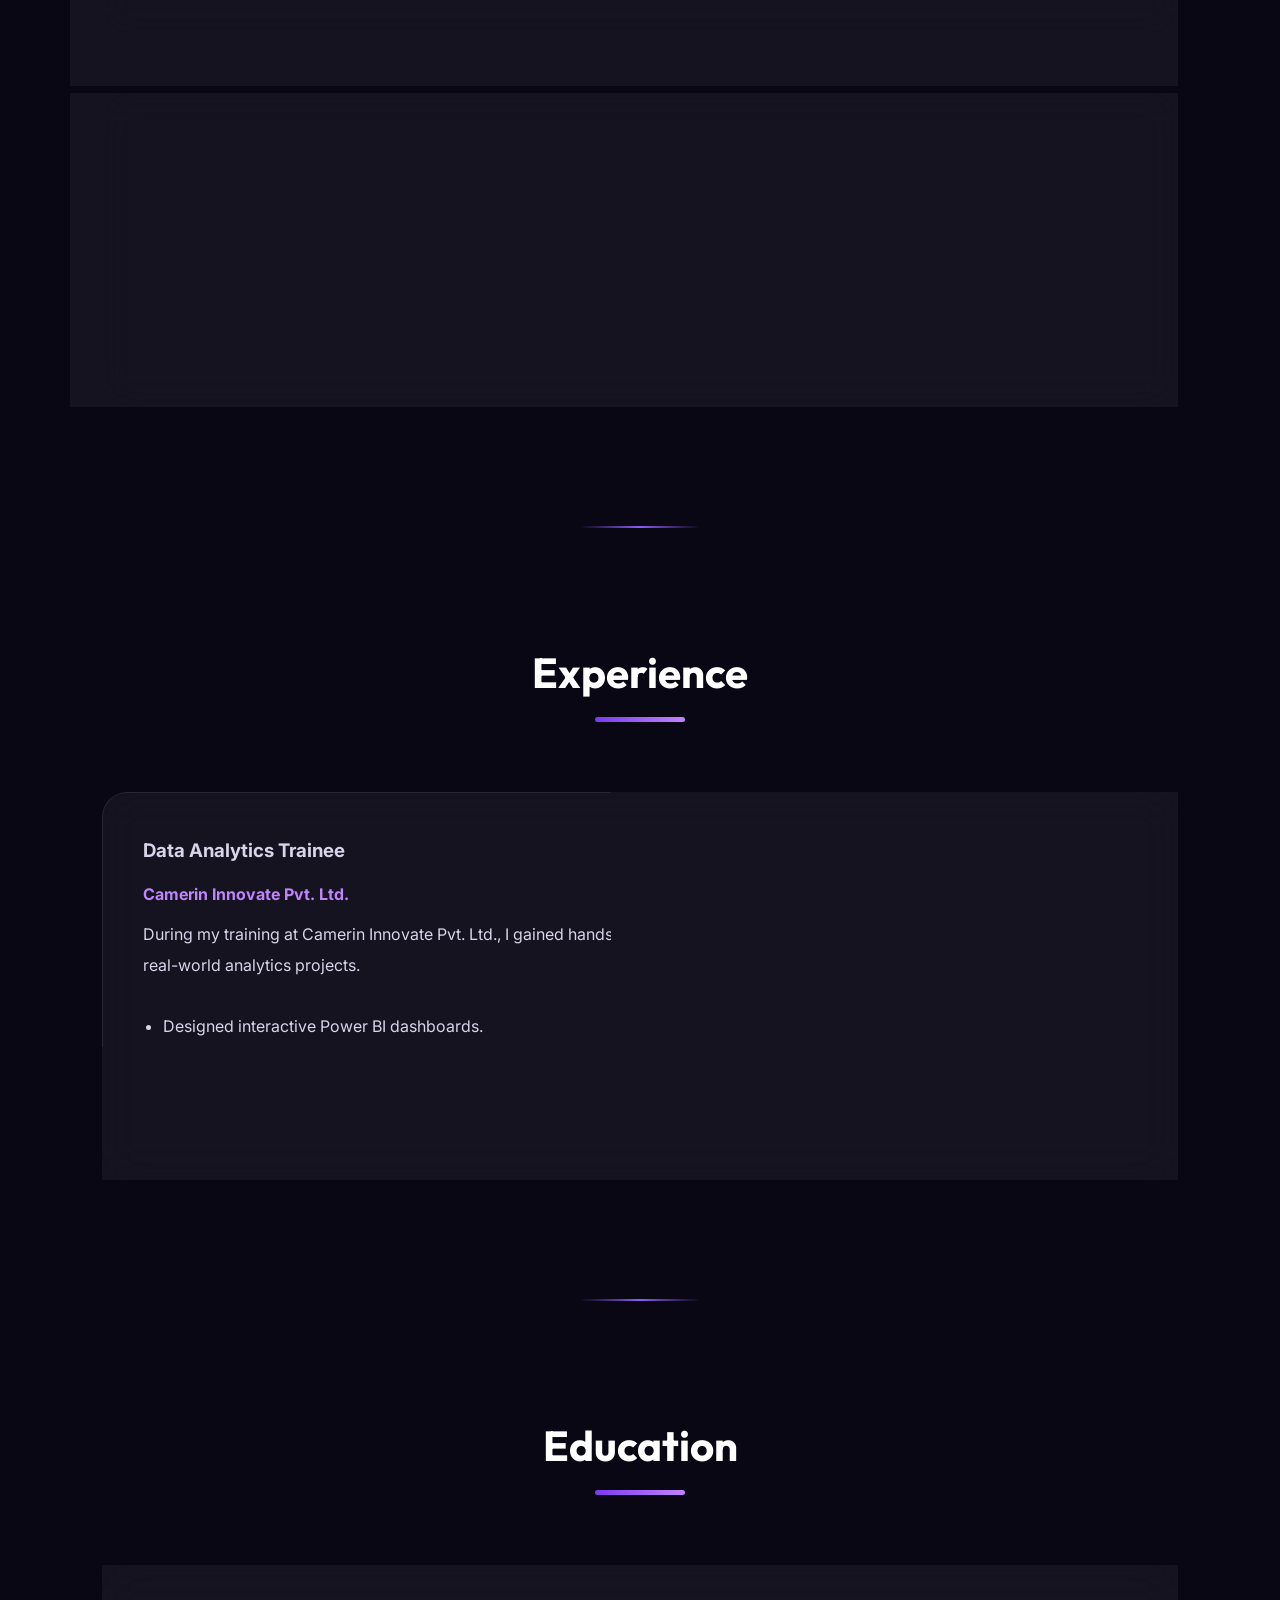
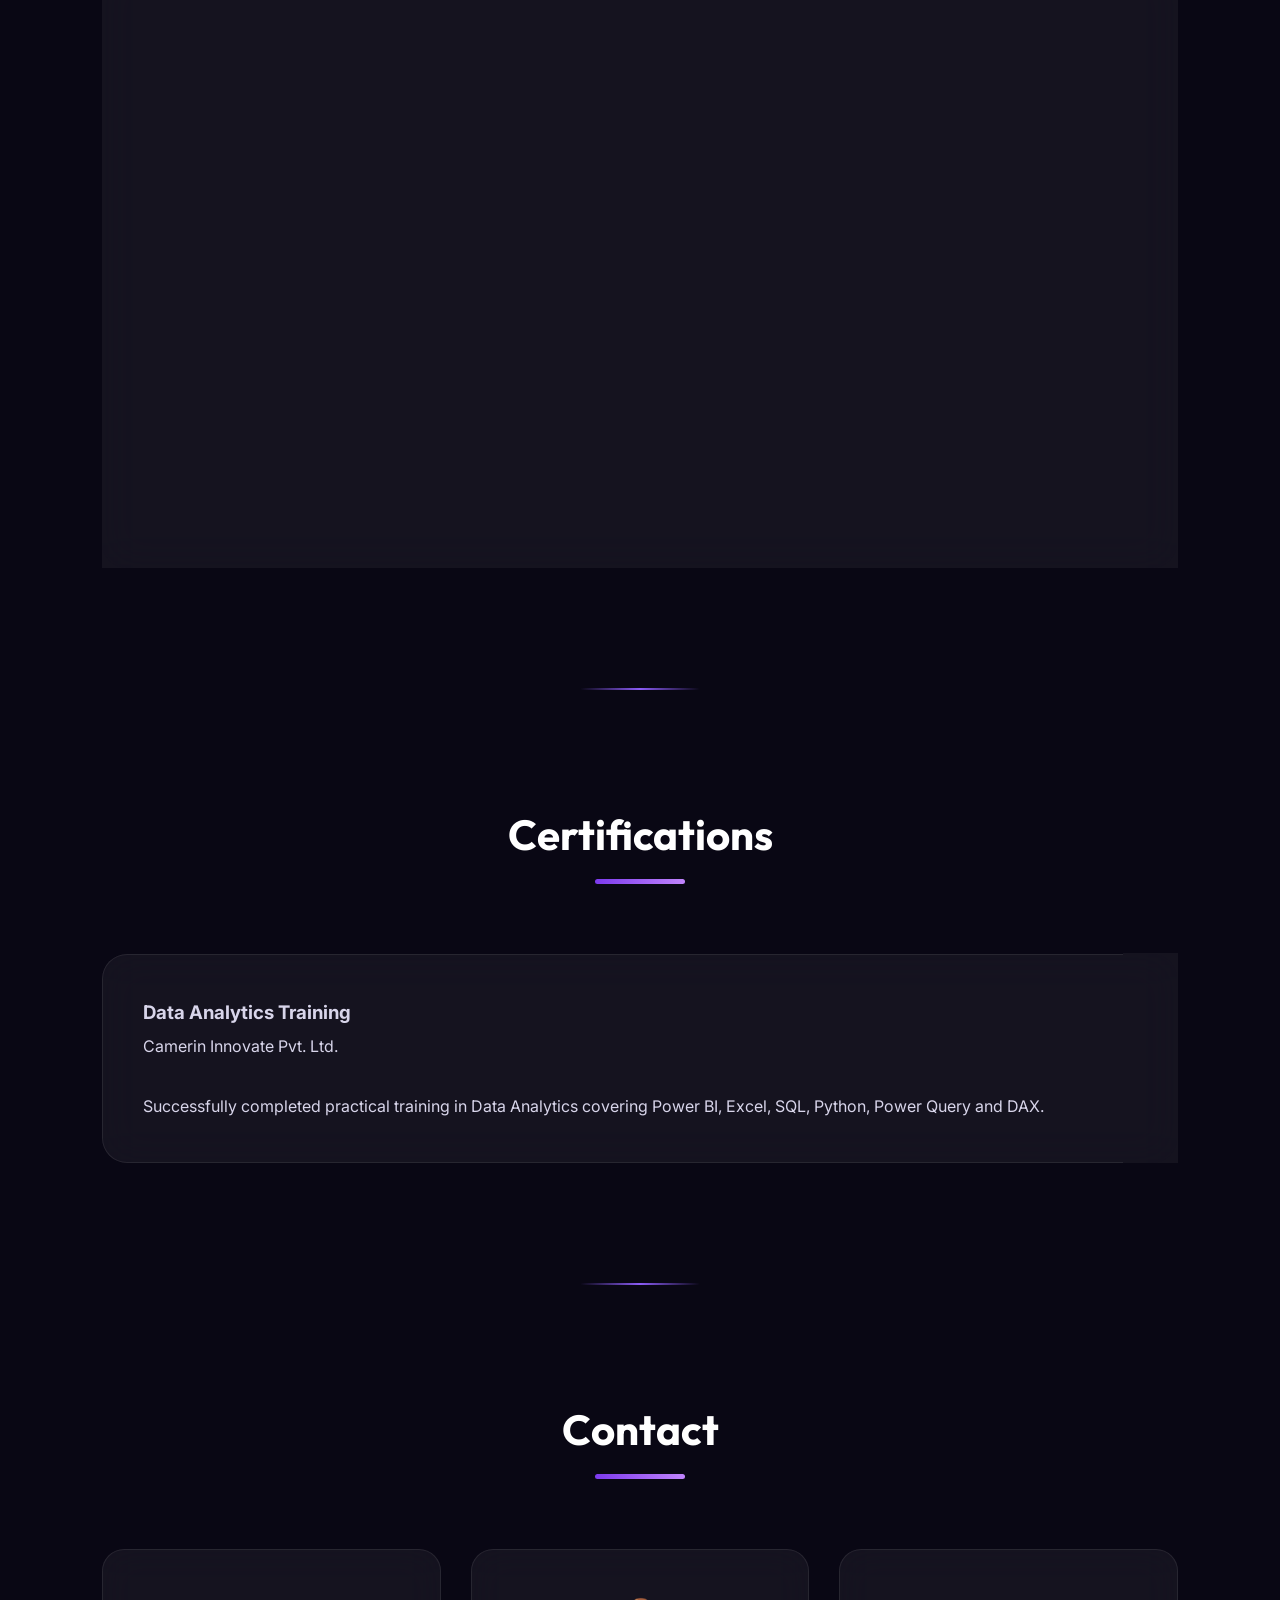
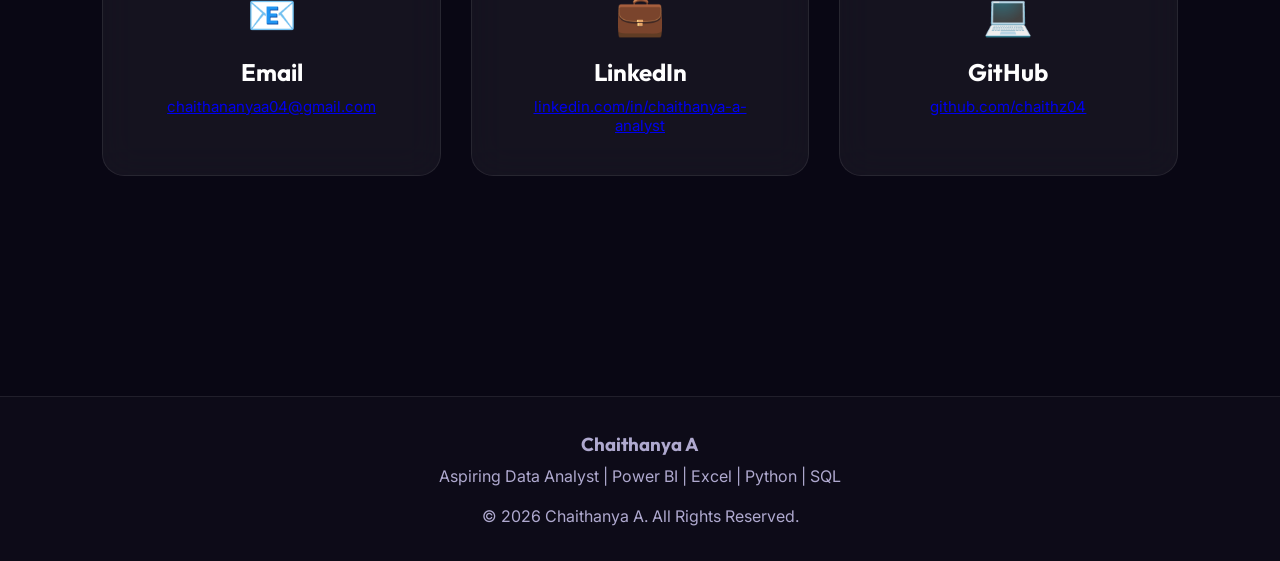
==== commit d6ed041f: "new proj1" ====
--- a/index.html
+++ b/index.html
@@ -370,7 +370,34 @@
 
                 </div>
 
-            </div>
+            </div><!-- Sales Analytics Dashboard -->
+
+<div class="project-card">
+
+    <img
+        src="images/p31.png"
+        alt="Sales Performance Analytics Dashboard"
+    >
+
+    <div class="project-content">
+
+        <h3>
+            Sales Performance Analytics Dashboard
+        </h3>
+
+        <p>
+            Interactive Microsoft Excel dashboard analyzing
+            sales trends, product performance, salesperson
+            contribution and regional insights.
+        </p>
+
+        <a href="sales.html">
+            View Case Study →
+        </a>
+
+    </div>
+
+</div>
 
         </div>
 
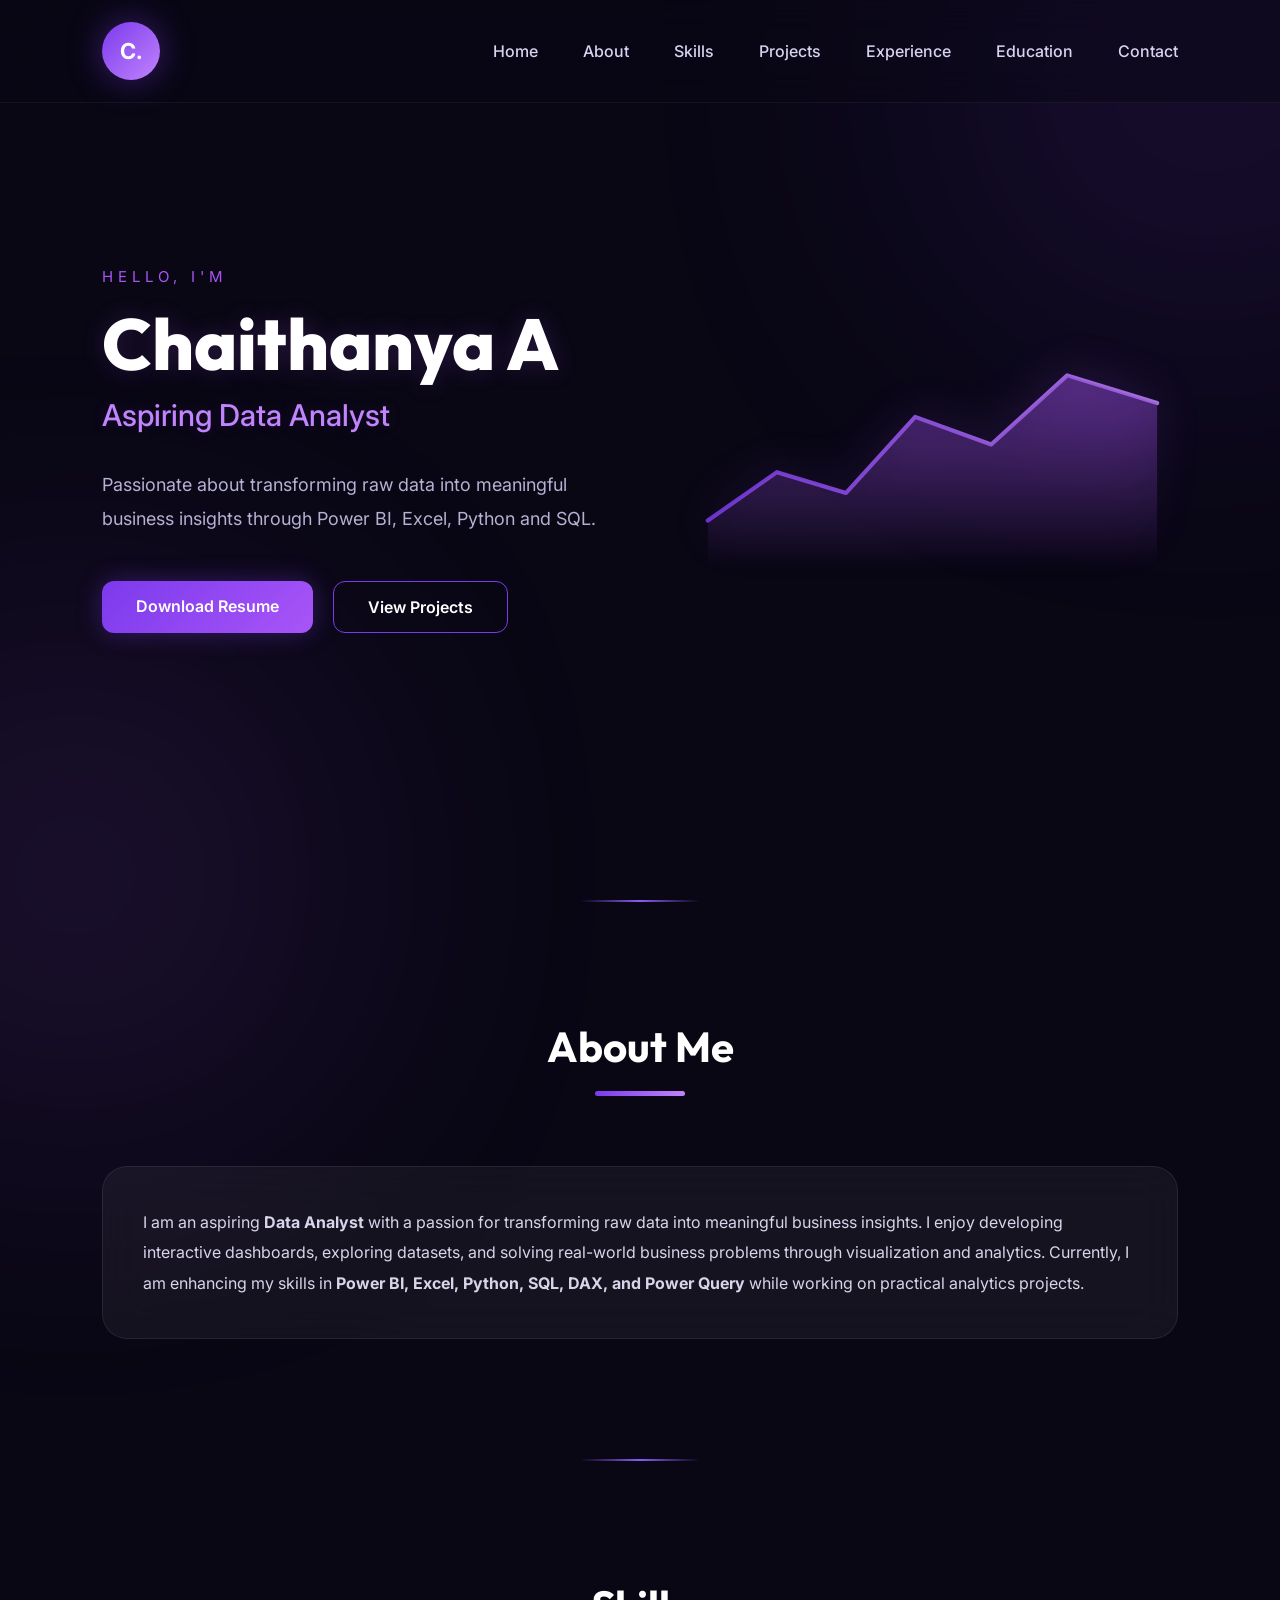
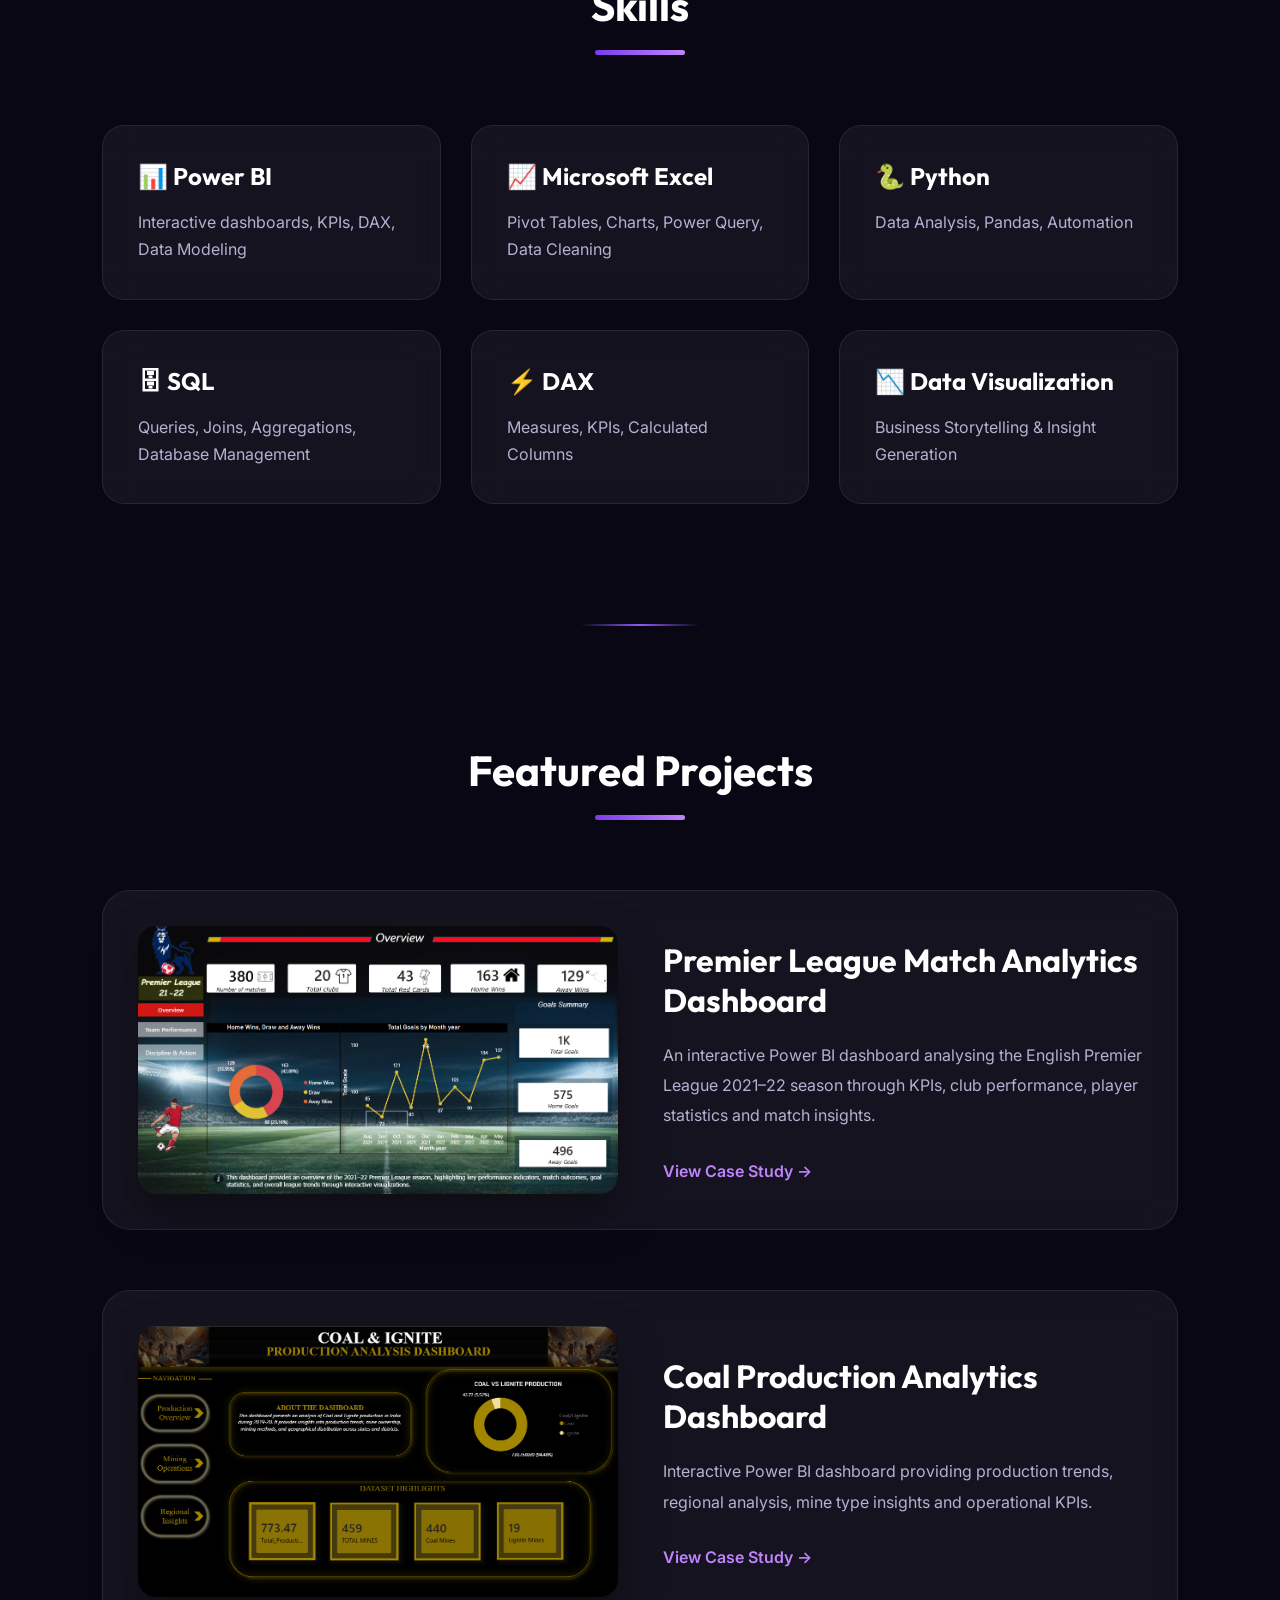
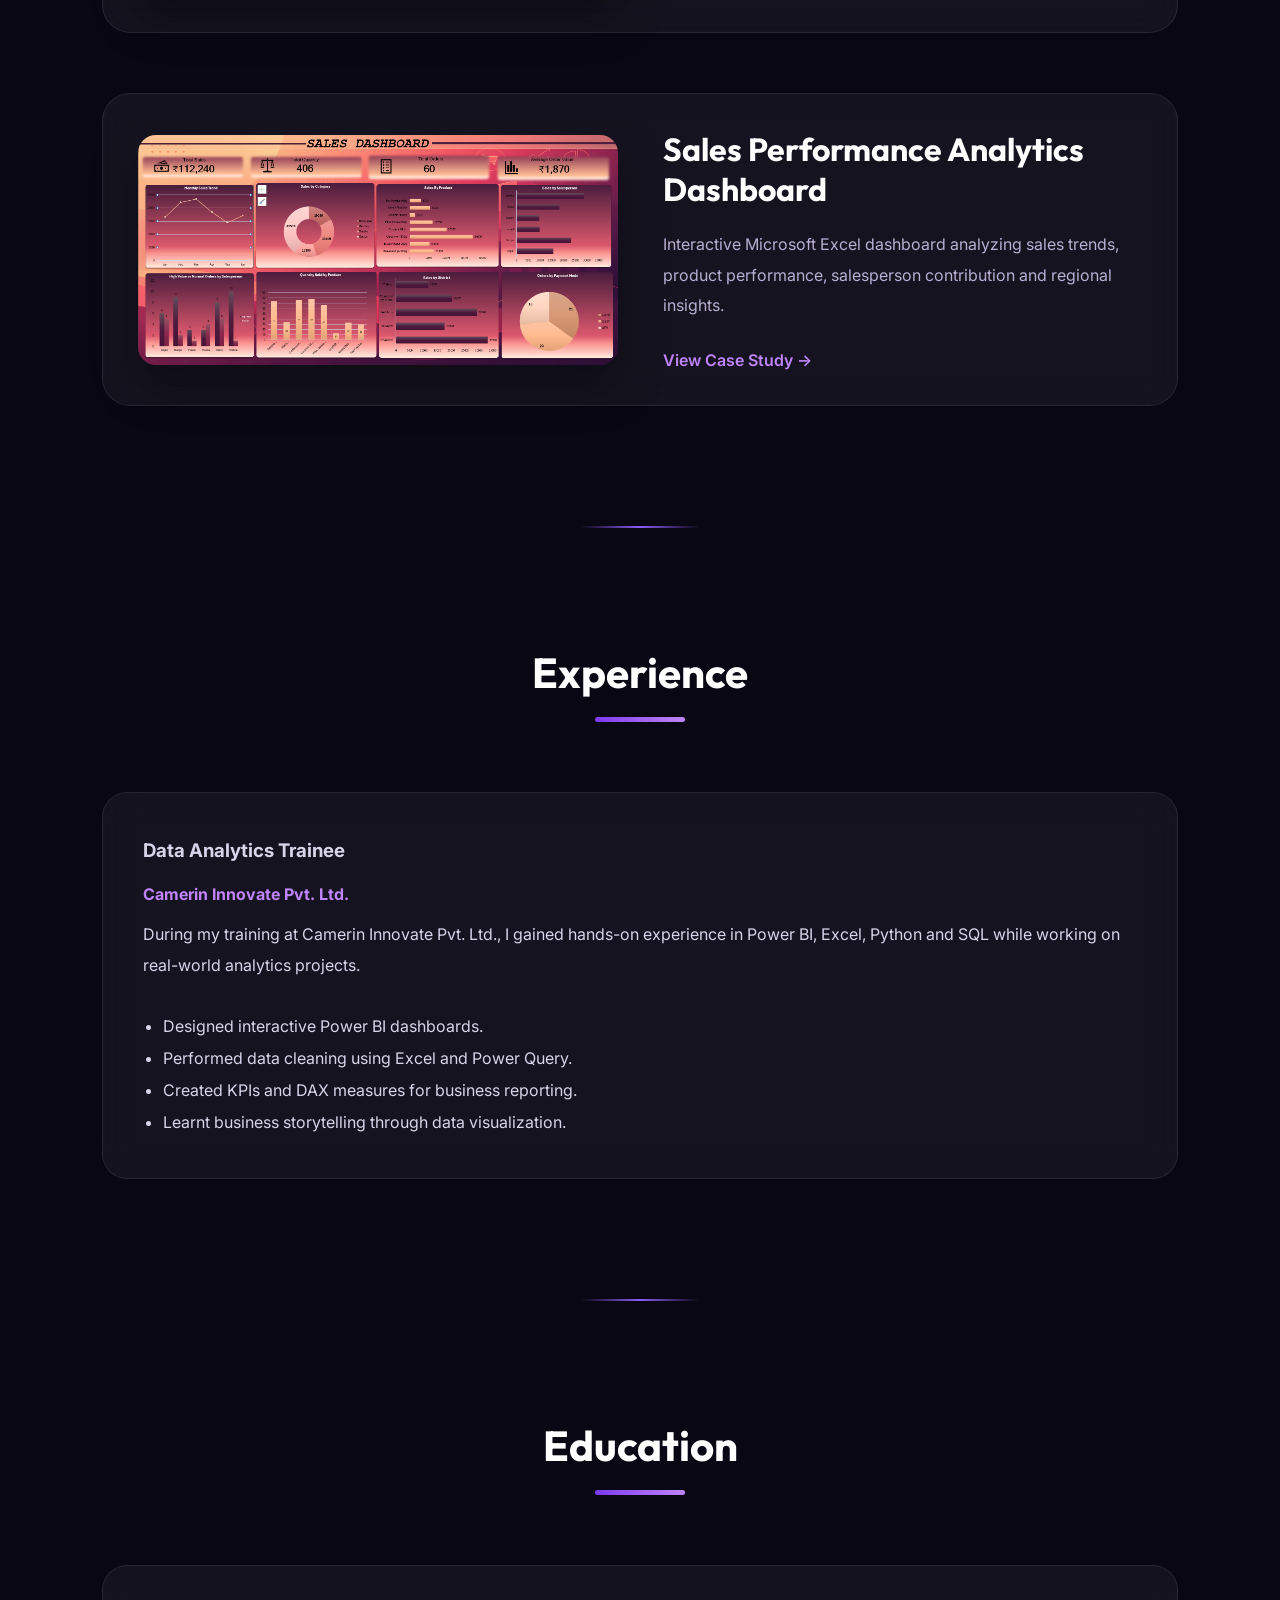
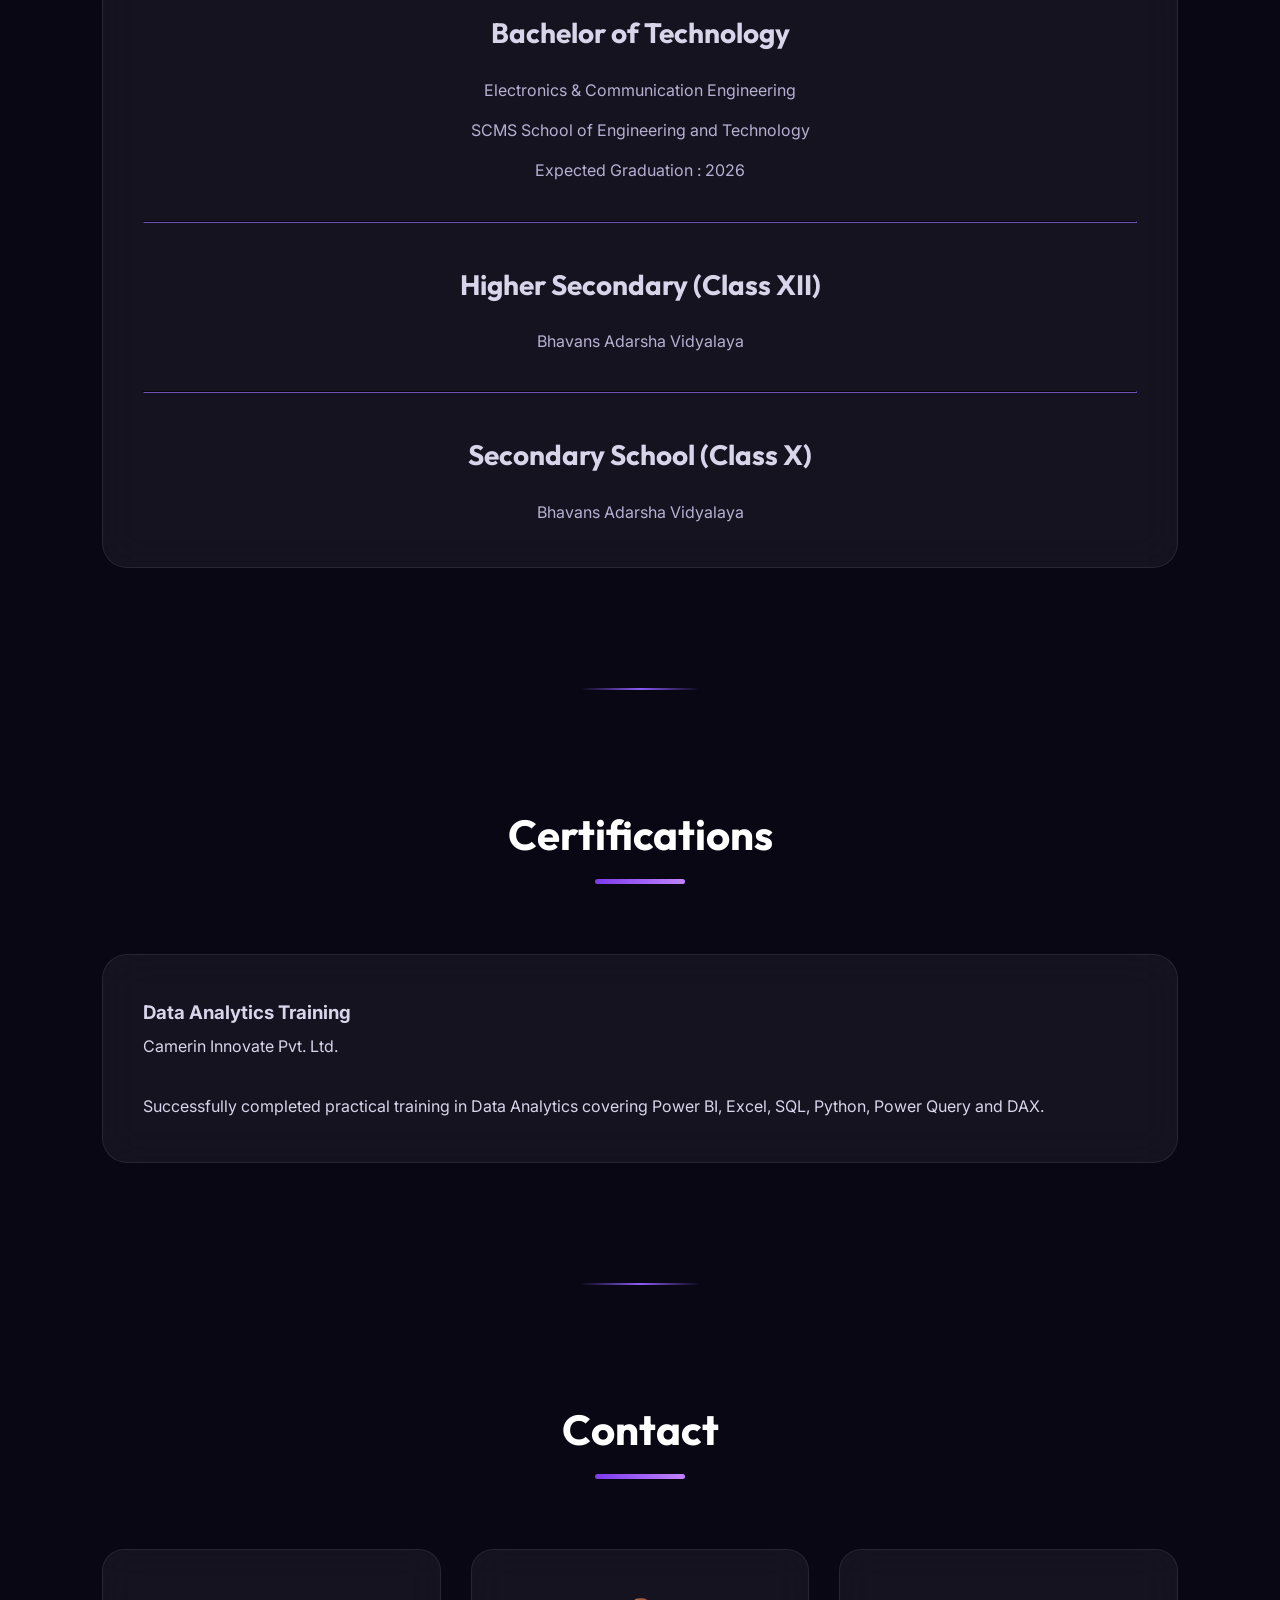
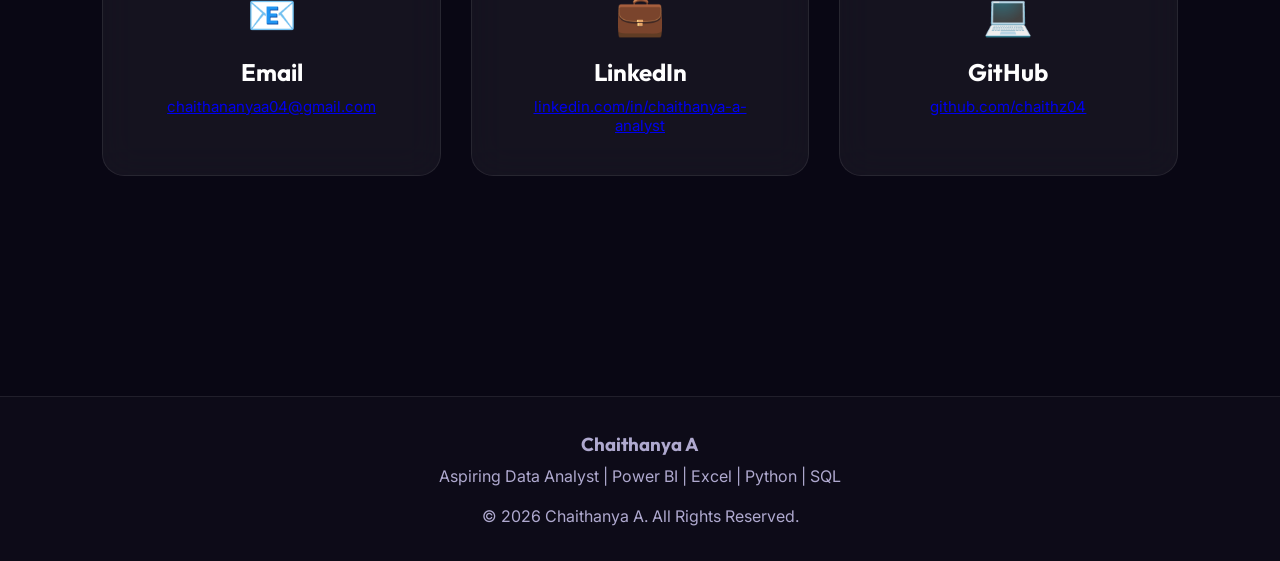
==== commit f9a96d70: "Fixed sales dashboard image path" ====
--- a/index.html
+++ b/index.html
@@ -375,7 +375,7 @@
 <div class="project-card">
 
     <img
-        src="images/p31.png"
+        src="p31.png"
         alt="Sales Performance Analytics Dashboard"
     >
 
